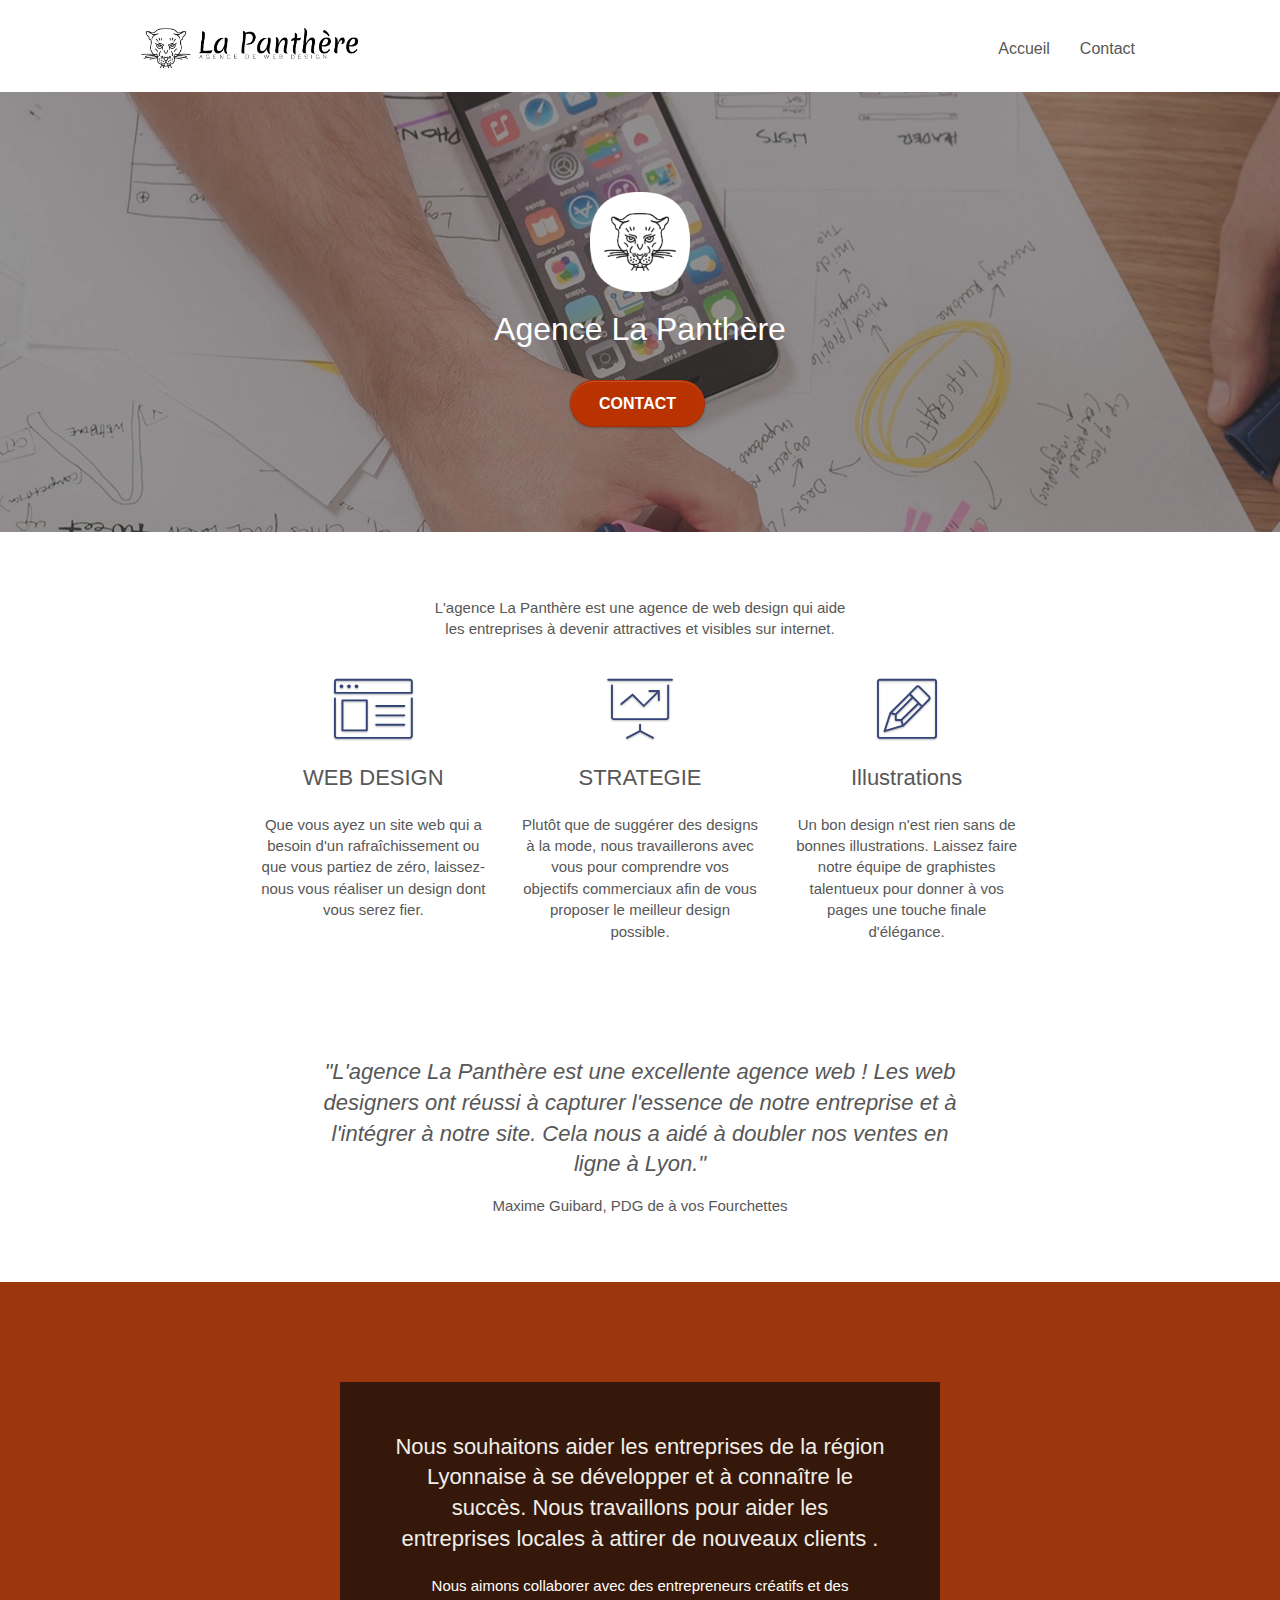
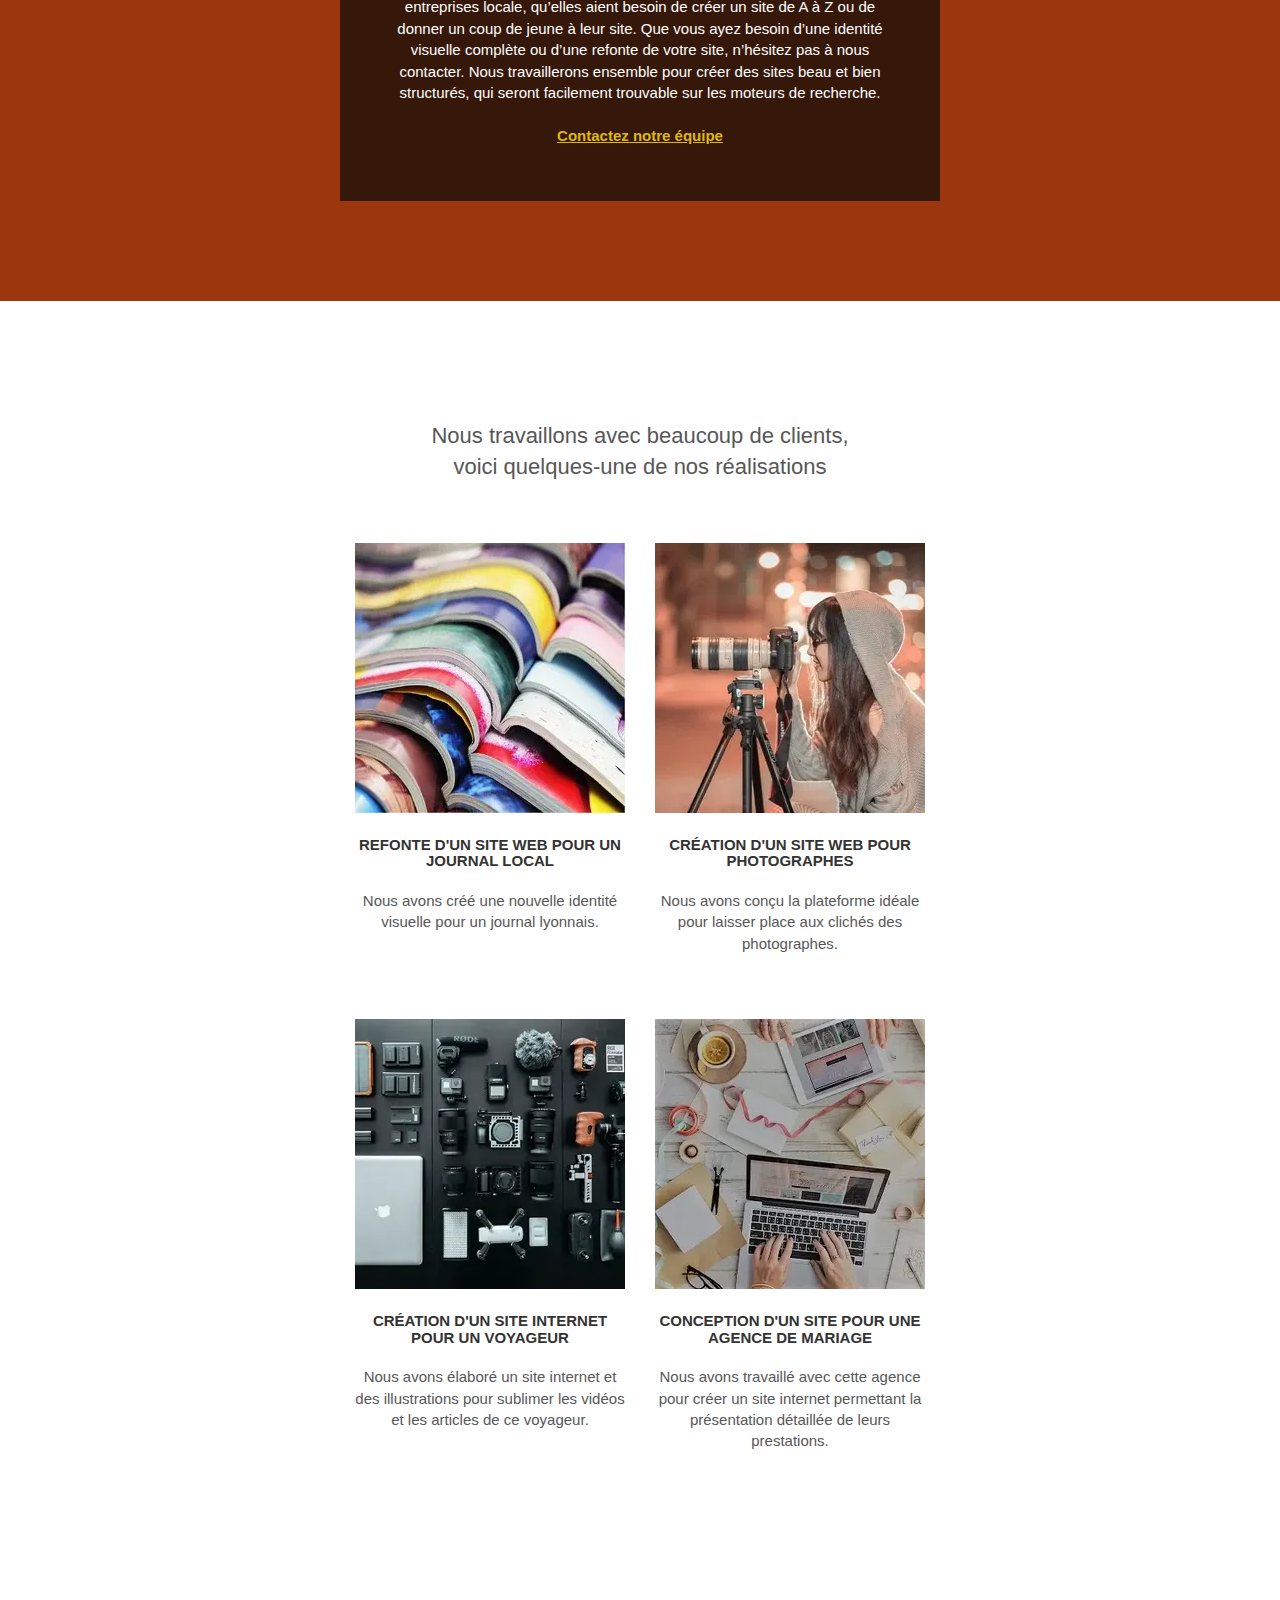
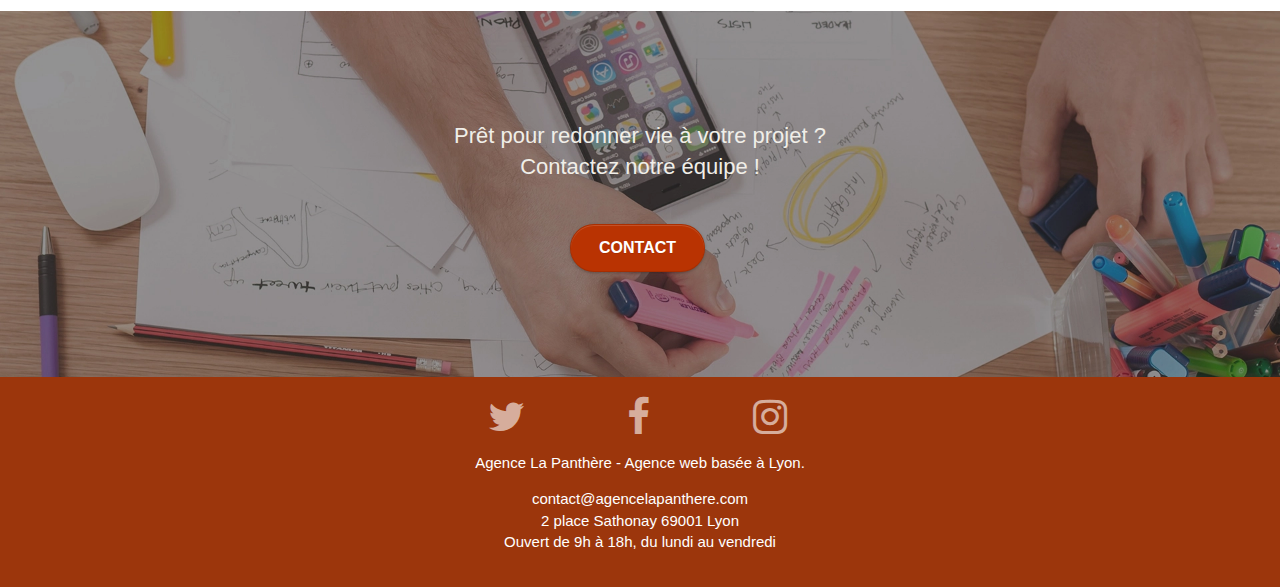
==== index.html @ 37669e95 "performance" ====
<!DOCTYPE html>
<html lang="fr">
<head>
    <meta charset="utf-8">
	<meta name="robots" content="index, follow">
    <meta name="description" content="La Panthére agence de webdesign située à lyon aide les entreprises à devenir plus attractives et visibles sur internet.">
    <meta name="viewport" content="width=device-width, initial-scale=1.0, viewport-fit=cover">
    <link rel="shortcut icon" type="image/png" href="favicon.jpg">
    <link rel="stylesheet" type="text/css" href="./css/bootstrap.min.css">
	<link rel="stylesheet" type="text/css" href="style.min.css">
	<link rel="stylesheet" type="text/css" href="./css/font-awesome.min.css">
	<link rel="stylesheet" type="text/css" href="./css/et-line.min.css">
	<meta proerty="og:type" content="website">
	<meta property="og:url" content="https://github.com/Sam7781/La_panthere">
	<meta property="og:title" content="Agence La Panthere">
	<meta property="og:description" content="La Panthére agence de webdesign située à lyon aide les entreprises à devenir plus attractives et visibles sur internet."> 
    <title>Agence Web à Lyon</title>
</head>
<body>
<!-- Principal conteneur -->

    <!-- bloc-0 -->
<header class="bloc bgc-white l-bloc " id="bloc-0">
	<div class="container bloc-sm">
        <nav class="navbar row">
			<div class="navbar-header">
				<a class="navbar-brand" href="index.html">
					<img src="img/agence-la-panthere-monochrome.webp" alt="Logo de la Panthère agence webdesign à lyon" height="40"></a>
				<button id="nav-toggle" type="button" class="ui-navbar-toggle navbar-toggle" data-toggle="collapse" data-target=".navbar-1">
					<span class="sr-only">Toggle navigation</span><span class="icon-bar"></span><span class="icon-bar"></span><span class="icon-bar"></span>
				</button>
			</div>
			<div class="collapse navbar-collapse navbar-1 special-dropdown-nav">
				<ul class="site-navigation nav navbar-nav">
					<li>
						<a href="index.html">Accueil</a>
					</li>
					<li>
					</li>
					<li>
						<a href="contact.html">Contact</a>
					</li>
				</ul>
			</div>
		</nav>
	</div>
</header>
<!-- bloc-0 END -->
<main class="page-container">
<!-- bloc-1-presentation -->
<section class="bloc bgc-dark-slate-blue bg-banniere d-bloc bg-t-edge bloc-bg-texture texture-paper b-parallax" id="bloc-1-hero">
	<div class="container bloc-lg">
		<div class="row tight-width-whitespace">
			<div class="col-sm-12">
				<img src="img/logo-la-panthere.webp" class="center-block image-resize-mode" width="100" alt="Agence La Panthère, agence web paris, création logo paris">
				<h1 class="text-center hero-bloc-text white ">
					Agence La Panthère
				</h1>
				<div class="text-center">
					<a href="contact.html" class="btn btn-lg btn-clean btn-rd cta-hero btn-atomic-tangerine" id="cta-hero">Contact</a>
				</div>
			</div>
		</div>
	</div>
</section>
<!-- bloc-1-presentation END -->

<!-- bloc-2-services -->
<section class="bloc bgc-white l-bloc" id="bloc-2-services">
	<div class="container bloc-md">
		<div class="row">
			<div class="col-sm-12 text-center">
				<p>L'agence La Panthère est une agence de web design qui aide<br>
					les entreprises à devenir attractives et visibles sur internet.</p>
			</div>
		</div>
		<div class="row voffset-lg med-width-whitespace">
			<div class="col-sm-4">
				<div class="text-center">
					<span class="et-icon-browser sm-shadow icon-dark-slate-blue icons icon-lg"></span>
				</div>
				<h2 class="mg-md text-center">
					WEB DESIGN
				</h2>
				<p class="text-center ">
					Que vous ayez un site web qui a besoin d'un rafraîchissement ou que vous partiez de zéro, laissez-nous vous réaliser un design dont vous serez fier.
				</p>
			</div>
			<div class="col-sm-4">
				<div class="text-center">
					<span class="et-icon-presentation sm-shadow icon-dark-slate-blue icons icon-lg"></span>
				</div>
				<h2 class="mg-md text-center">
					STRATEGIE
				</h2>
				<p class="text-center ">
					Plutôt que de suggérer des designs à la mode, nous travaillerons avec vous pour comprendre vos objectifs commerciaux afin de vous proposer le meilleur design possible.<br>
				</p>
			</div>
			<div class="col-sm-4">
				<div class="text-center">
					<span class="et-icon-edit sm-shadow icon-dark-slate-blue icons icon-lg"></span>
				</div>
				<h2 class="mg-md text-center">
					Illustrations
				</h2>
				<p class="text-center ">
					Un bon design n'est rien sans de bonnes illustrations. Laissez faire notre équipe de graphistes talentueux pour donner à vos pages une touche finale d'élégance.
				</p>
			</div>
		</div>
		<div class="row voffset-lg voffset">
			<div class="col-xs-12 col-md-8 col-md-offset-2 text-center">
				<h2><em>"L'agence La Panthère est une excellente agence web ! Les web designers ont réussi à capturer l'essence de notre entreprise et à l'intégrer à notre site. Cela nous a aidé à doubler nos ventes en ligne à Lyon."</em></h2>
				<p>Maxime Guibard, PDG de à vos Fourchettes</p>

			</div>
		</div>
	</div>
</section>
<!-- bloc-2-services END -->

<!-- bloc-3-what-i-do -->
<section class="bloc tc-white bgc-atomic-tangerine bg-presentation d-bloc bloc-bg-texture texture-paper b-parallax" id="bloc-3-what-i-do">
	<div class="container bloc-lg">
		<div class="row tight-width-whitespace black-background">
			<div class="col-sm-12">
				<h2 class="mg-md text-center tc-white">
					Nous souhaitons aider les entreprises de la région Lyonnaise à se développer et à connaître le succès. Nous travaillons pour aider les entreprises locales à attirer de nouveaux clients .<br>
				</h2>
				<p class="text-center white">
					Nous aimons collaborer avec des entrepreneurs créatifs et des entreprises locale, qu’elles aient besoin de créer un site de A à Z ou de donner un coup de jeune à leur site. Que vous ayez besoin d’une identité visuelle complète ou d’une refonte de votre site, n’hésitez pas à nous contacter. Nous travaillerons ensemble pour créer des sites beau et bien structurés, qui seront facilement trouvable sur les moteurs de recherche. <br><br><a class="ltc-white bold-link" href="contact.html">Contactez notre équipe</a><br>
				</p>
			</div>
		</div>
	</div>
</section>
<!-- bloc-3-what-i-do END -->

<!-- bloc-4-portfolio -->
<section class="bloc bgc-white bg-lines-h2-bg bg-repeat l-bloc" id="bloc-4-portfolio">
	<div class="container bloc-lg">
		<div class="row">
			<div class="col-sm-12 text-center">
				<h2>Nous travaillons avec beaucoup de clients,<br>voici quelques-une de nos réalisations</h2>
			</div>
		</div>
		<div class="row tight-width-whitespace portfolio-row">
			<div class="col-sm-6">
				<a href="#" data-lightbox="img/site-pour-journal.webp" data-gallery-id="gallery-1" data-caption="Refonte d'un site web pour un journal local" data-frame="snapshot-lb"><img src="img/site-pour-journal.webp" alt="Création d'un nouveau site web pour un journal" class="img-responsive portfolio-thumb"></a>
				<h3 class="mg-md text-center">
					Refonte d'un site web pour un journal local
				</h3>
				<p class="text-center">
					Nous avons créé une nouvelle identité visuelle pour un journal lyonnais.
				</p>
			</div>
			<div class="col-sm-6">
				<a href="#" data-lightbox="img/site-pour-photographe.webp" data-gallery-id="gallery-1" data-caption="Création d'un site web pour photographes" data-frame="snapshot-lb"><img src="img/site-pour-photographe.webp" class="img-responsive portfolio-thumb" alt="Création de site web pour photographes"></a>
				<h3 class="mg-md text-center">
					Création d'un site web pour photographes
				</h3>
				<p class="text-center">
					Nous avons conçu la plateforme idéale pour laisser place aux clichés des photographes.
				</p>
			</div>
		</div>
		<div class="row tight-width-whitespace portfolio-row">
			<div class="col-sm-6">
				<a href="#" data-lightbox="img/site-pour-voyageur.webp" data-gallery-id="gallery-1" data-caption="Création d'un site internet pour un voyageur" data-frame="snapshot-lb"><img src="img/site-pour-voyageur.webp" class="img-responsive portfolio-thumb" alt="Création d'un site web pour voyageur"></a>
				<h3 class="mg-md text-center">
					Création d'un site internet pour un voyageur
				</h3>
				<p class="text-center">
					Nous avons élaboré un site internet et des illustrations pour sublimer les vidéos et les articles de ce voyageur.
				</p>
			</div>
			<div class="col-sm-6">
				<a href="#" data-lightbox="img/site-pour-agence-de-mariage.webp" data-gallery-id="gallery-1" data-caption="Conception d'un site pour une agence de mariage" data-frame="snapshot-lb"><img src="img/site-pour-agence-de-mariage.webp" class="img-responsive portfolio-thumb" alt="Création d'un site web pour agence de mariage" ></a>
				<h3 class="mg-md text-center">
					Conception d'un site pour une agence de mariage
				</h3>
				<p class="text-center">
					Nous avons travaillé avec cette agence pour créer un site internet permettant la présentation détaillée de leurs prestations.
				</p>
			</div>
		</div>
	</div>
</section>
<!-- bloc-4-portfolio END -->

<!-- bloc-5-cta -->
<section class="bloc bgc-dark-slate-blue bg-banniere d-bloc bloc-bg-texture texture-paper" id="bloc-5-cta">
	<div class="container bloc-lg">
		<div class="row">
			<h2 class="mg-md text-center tc-white">
				Prêt pour redonner vie à votre projet ?<br>Contactez notre équipe !
			</h2>
			<div class="col-sm-12 text-center">
				<a href="contact.html" class="btn btn-atomic-tangerine btn-clean btn-rd btn-lg cta-hero">Contact</a>
			</div>
		</div>
	</div>
</section>
<!-- bloc-5-cta END -->
</main>
<!-- Footer - bloc-8 -->
<footer class="bloc bgc-atomic-tangerine d-bloc" id="bloc-8">
	<div class="container bloc-sm">
		<div class="row">
			<div class="col-sm-12">
				
				<div class="row row-no-gutters social">
					<div class="col-sm-3">
						<div class="text-center">
							<a class="social" title="Twitter" href="https://twitter.com"><span class="fa fa-twitter icon-md"></span></a>
						</div>
					</div>
					<div class="col-sm-3">
						<div class="text-center">
							<a class="social" title="Facebook" href="https://www.facebook.com"><span class="fa fa-facebook icon-md"></span></a>
						</div>
					</div>
					
					<div class="col-sm-3">
						<div class="text-center">
							<a class="social" title="Instagram" href="https://instagram.com"><span class="fa fa-instagram icon-md"></span></a>
						</div>
					</div>
				</div>
				<div >
					<p class="text-center white">
						Agence La Panthère - Agence web basée à Lyon.<br>
					</p>
					<p class="text-center white">
						contact@agencelapanthere.com<br>2 place Sathonay 69001 Lyon<br>Ouvert de 9h à 18h, du lundi au vendredi<br>
					</p>
				</div>
			</div>
		</div>
	</div>
</footer>
	</main>
	<script src="./js/jquery-2.1.0.min.js" defer></script>
	<script async src="./js/bootstrap.min.js"></script>
	<script async src="./js/blocs.min.js"></script>
	<script src="./js/jquery.touchSwipe.js" defer></script>
	<script async src="./js/gmaps.min.js"></script>
</body>
</html>
---- style.min.css ----
.d-bloc .navbar-toggle .icon-bar,body{background:#fff}.bloc .container,.row.row-no-gutters>[class*=" col-"],.row.row-no-gutters>[class^=col-]{padding-right:0;padding-left:0}.nav-center .navbar-brand body,body{margin:0}.nav-invert .navbar .nav,.nav>li{float:left}a,button{outline:0!important}.scrollToTop,a,button{transition:.3s ease-in-out}body{padding:0;overflow-x:hidden;-webkit-font-smoothing:antialiased;-moz-osx-font-smoothing:grayscale}a:hover{text-decoration:none;cursor:pointer}#page-loading-blocs-notifaction{position:fixed;top:0;bottom:0;width:100%;z-index:100000;background:url("img/pageload-spinner.gif") center center no-repeat #fff}.bloc{width:100%;clear:both;background:50% 50%/cover no-repeat;padding:0 50px;-webkit-background-size:cover;-moz-background-size:cover;-o-background-size:cover;position:relative}.bloc-lg{padding:100px 50px}.bloc-md{padding:50px}.bloc-sm{padding:20px 50px}.bg-b-edge,.bg-bl-edge,.bg-br-edge,.bg-center,.bg-l-edge,.bg-r-edge,.bg-repeat,.bg-t-edge,.bg-tl-edge,.bg-tr-edge{-webkit-background-size:auto!important;-moz-background-size:auto!important;-o-background-size:auto!important;background-size:auto!important}.bg-repeat,.nav>li a:focus,.nav>li a:hover{background:0 0}.bg-t-edge{background:top no-repeat}.bloc-bg-texture::before{content:"";background-size:2px 2px;position:absolute;top:0;bottom:0;left:0;right:0}.texture-paper::before{background-size:280px 280px}.nav>li>.dropdown a,.navbar-toggle:hover{background:0 0!important}.b-parallax{background-attachment:fixed}.d-bloc{color:rgba(255,255,255,.7)}.d-bloc button:hover{color:rgba(255,255,255,.9)}.d-bloc .icon-round,.d-bloc .icon-rounded,.d-bloc .icon-semi-rounded-a,.d-bloc .icon-semi-rounded-b,.d-bloc .icon-square{border-color:rgba(255,255,255,.9)}.d-bloc .divider-h span{border-color:rgba(255,255,255,.2)}.d-bloc .a-btn,.d-bloc .navbar a,.d-bloc .navbar-brand,.d-bloc a .icon-lg,.d-bloc a .icon-md,.d-bloc a .icon-sm,.d-bloc a .icon-xl,.d-bloc h1 a,.d-bloc h2 a,.d-bloc h3 a,.d-bloc h4 a,.d-bloc h5 a,.d-bloc h6 a,.d-bloc p a{color:rgba(255,255,255,.6)}.d-bloc .a-btn:hover,.d-bloc .navbar a:hover,.d-bloc .navbar-brand:hover,.d-bloc a:hover .icon-lg,.d-bloc a:hover .icon-md,.d-bloc a:hover .icon-sm,.d-bloc a:hover .icon-xl,.d-bloc h1 a:hover,.d-bloc h2 a:hover,.d-bloc h3 a:hover,.d-bloc h4 a:hover,.d-bloc h5 a:hover,.d-bloc h6 a:hover,.d-bloc p a:hover{color:#fff}.d-bloc .btn-wire,.d-bloc .btn-wire:hover{color:#fff;border-color:#fff}.d-bloc .panel icon,.l-bloc .icon-round,.l-bloc .icon-rounded,.l-bloc .icon-semi-rounded-a,.l-bloc .icon-semi-rounded-b,.l-bloc .icon-square{border-color:rgba(0,0,0,.7)}.d-bloc .panel,.l-bloc{color:rgba(0,0,0,.5)}.d-bloc .panel button:hover,.l-bloc button:hover{color:rgba(0,0,0,.7)}.d-bloc .panel .divider-h span,.l-bloc .divider-h span{border-color:rgba(0,0,0,.1)}.d-bloc .panel .a-btn,.l-bloc .a-btn,.l-bloc .navbar a,.l-bloc .navbar-brand,.l-bloc .navbar-toggle .icon-bar,.l-bloc a .icon-lg,.l-bloc a .icon-md,.l-bloc a .icon-sm,.l-bloc a .icon-xl,.l-bloc h1 a,.l-bloc h2 a,.l-bloc h3 a,.l-bloc h4 a,.l-bloc h5 a,.l-bloc h6 a,.l-bloc p a{color:rgba(0,0,0,.6)}.d-bloc .panel .a-btn:hover,.l-bloc .a-btn:hover,.l-bloc .navbar a:hover,.l-bloc .navbar-brand:hover,.l-bloc a:hover .icon-lg,.l-bloc a:hover .icon-md,.l-bloc a:hover .icon-sm,.l-bloc a:hover .icon-xl,.l-bloc h1 a:hover,.l-bloc h2 a:hover,.l-bloc h3 a:hover,.l-bloc h4 a:hover,.l-bloc h5 a:hover,.l-bloc h6 a:hover,.l-bloc p a:hover{color:#000}.d-bloc .panel .btn-wire,.d-bloc .panel .btn-wire:hover,.l-bloc .btn-wire,.l-bloc .btn-wire:hover{color:rgba(0,0,0,.7);border-color:rgba(0,0,0,.3)}.partenaires,.voffset{margin-top:30px}.voffset-lg{margin-top:80px}.row-no-gutters{margin-right:0;margin-left:0}#bloc-1-hero h1{font-size:32px}.navbar{margin-bottom:0;z-index:1}.navbar-brand{height:auto;padding:3px 15px;font-size:25px;font-weight:600;line-height:44px}.navbar-brand img{max-height:200px;margin:0 5px 0 0;display:inline}.navbar-brand img[src$=svg]{min-width:100px}.navbar .nav{padding-top:2px;margin-right:-16px;float:right;z-index:1}.nav>li{margin-top:4px;font-size:16px}.navbar-nav .open .dropdown-menu>li>a{text-align:inherit}.navbar-toggle{margin:10px 10px 0 0;border:0}.mg-lg,.mg-md{margin-top:10px}.navbar-toggle .icon-bar{background-color:rgba(0,0,0,.5);width:26px}.nav-invert .navbar-brand,.nav-invert .navbar-header{float:right;position:relative;z-index:2}@media (min-width:768px){.site-navigation{position:absolute;top:50%;right:20px;transform:translate(0,-50%);-webkit-transform:translateY(-50%)}.nav>li .dropdown-menu a,.nav>li .dropdown-menu a:hover{color:#484848}.nav-invert .site-navigation{left:0;right:0}.nav-center{text-align:center}.nav-center .navbar-header{width:100%}.nav-center .nav>li,.nav-center .navbar-brand,.nav-center .navbar-header{float:none;display:inline-block}.nav-center .site-navigation{position:relative;width:100%;right:0;margin-right:0;margin-top:20px}.nav-center.mini-nav .navbar-toggle{float:none;margin:10px auto 0}}.nav>li>.dropdown a{display:block;padding:14px 15px}nav .caret{margin:0 5px}.dropdown-menu .dropdown-menu{top:-8px;left:100%}.dropdown-menu .dropmenu-flow-right{top:100%;left:0;margin-left:-1px;border-top-left-radius:0;border-top-right-radius:0}.dropdown-menu .dropdown span{border:4px solid #000;border-top-color:transparent;border-right-color:transparent;border-bottom-color:transparent;margin:6px -5px 0 0!important;float:right}.mg-md{margin-bottom:20px}.mg-lg{margin-bottom:40px}.btn{margin:0 5px 5px 0}.btn.pull-right{margin:0 0 5px 5px}.btn-d,.btn-d:focus,.btn-d:hover{color:#fff;background:rgba(0,0,0,.3)}.close-lightbox,.lightbox-caption,.next-lightbox,.prev-lightbox{background:rgba(0,0,0,.5);position:absolute}.btn-rd{border-radius:40px}.btn-clean{border:1px solid rgba(0,0,0,.08);border-bottom-color:rgba(0,0,0,.1);text-shadow:0 1px 0 rgba(0,0,1,.1);box-shadow:0 1px 3px rgba(0,0,1,.25),inset 0 1px 0 0 rgba(255,255,255,.15)}.icon-md{font-size:40px!important}.icon-lg{font-size:60px!important}.sm-shadow{text-shadow:0 1px 2px rgba(0,0,0,.3)}.panel-sq,.panel-sq .panel-footer,.panel-sq .panel-heading{border-radius:0}.panel-rd{border-radius:30px}.panel-rd .panel-heading{border-radius:29px 29px 0 0}.panel-rd .panel-footer{border-radius:0 0 29px 29px}.form-control{border-color:rgba(0,0,0,.1);box-shadow:none}.scrollToTop{width:40px;height:40px;position:fixed;bottom:20px;right:20px;opacity:0;z-index:500}.scrollToTop span{margin-top:6px}.showScrollTop{font-size:14px;opacity:1}a[data-lightbox]{position:relative;display:block;text-align:center}a[data-lightbox]:hover::before{content:"+";font-family:HelveticaNeue-Light,"Helvetica Neue Light","Helvetica Neue",Helvetica,Arial;font-size:32px;width:50px;height:50px;margin-left:-25px;border-radius:50%;background:rgba(0,0,0,.6);color:#fff;font-weight:100;z-index:1;position:absolute;top:50%;transform:translateY(-50%);-webkit-transform:translateY(-50%)}a[data-lightbox]:hover img{opacity:.6;-webkit-animation-fill-mode:none;animation-fill-mode:none}#lightbox-modal{display:flex;align-items:center}#lightbox-modal .modal-dialog{width:90%;max-width:900px;margin:0 auto}#lightbox-modal .modal-dialog img{max-height:90vh;margin:0 auto}.lightbox-caption{padding:20px;color:#fff;left:15px;right:15px;bottom:5px}.close-lightbox{color:#fff;font-size:30px;top:20px;right:20px;z-index:20;border:none;line-height:30px;padding:0 9px 5px;opacity:.3}.close-lightbox:hover,.next-lightbox:hover,.prev-lightbox:hover{opacity:1;color:#fff}.next-lightbox,.prev-lightbox{font-size:20px;color:rgba(255,255,255,.9);transition:.2s ease-in-out;top:45%;z-index:1;opacity:.4}.next-lightbox{padding:6px 8px 1px 13px;right:25px}.prev-lightbox{padding:6px 13px 1px 10px;left:25px}.snapshot-lb .modal-body{padding-bottom:45px}.snapshot-lb .lightbox-caption{padding:0;color:rgba(0,0,0,.5);background:0 0}.btn,a,h1,h2,h3,h4,h5,h6,label,p{font-family:helvetica;font-weight:400;color:#575757!important}h1,h3,h4{color:#333!important}.cta-hero,.white{color:#fff!important}.container{max-width:1000px}.hero-bloc-text{font-size:38px}.hero-bloc-text-sub{font-size:36px}.statement-bloc-text{line-height:26px;font-style:italic;font-size:20px;text-align:center;font-weight:lighter;max-width:520px;margin:auto}.cta-hero,h3{text-transform:uppercase;font-weight:700}p{font-size:15px}.tight-width-whitespace{max-width:600px;margin:auto}.h1{font-size:20px;font-family:"Open Sans"}.cta-hero{margin-top:22px;padding:12px 28px;font-size:16px}.social{max-width:400px;margin:auto}h2{font-size:22px;line-height:1.4em}h3{font-size:15px}.med-width-whitespace{max-width:800px;margin:auto;box-shadow:0 0 0 #000}.icons{margin-bottom:14px;margin-top:24px}.portfolio-thumb{margin-bottom:24px}.portfolio-row{margin-bottom:44px;margin-top:50px}.avatar{box-shadow:0 4px 9px rgba(0,0,0,.3)}.black-background{background-color:rgb(12 12 11 / 70%);padding:40px}.bold-link{font-weight:900;text-decoration:underline!important}.bgc-white{background-color:#fff}.bgc-atomic-tangerine{background-color:#9c360c}.tc-white{color:#f0eee8!important}.btn-atomic-tangerine{background:#b93302;color:#fff!important}.btn-atomic-tangerine:hover{background:#c27956!important;color:#fff!important}.ltc-white{color:#deb80e!important}.ltc-white:hover{color:#ccc!important}.ltc-atomic-tangerine{color:#f3976c!important}.ltc-atomic-tangerine:hover{color:#c27956!important}.icon-dark-slate-blue{color:#364577!important;border-color:#364577!important}.bg-banniere{background-image:url("img/agence-la-panthere.webp")}.bg-presentation{background-image:url("img/image-de-presentation.webp")}@media (max-width:1024px){.bloc{padding-left:20px;padding-right:20px}.bloc-tile-2.full-width-bloc .container,.bloc-tile-3.full-width-bloc .container,.bloc-tile-4.full-width-bloc .container,.bloc.full-width-bloc{padding-left:0;padding-right:0}}@media (max-width:992px) and (min-width:768px){.navbar .nav{max-width:80%}.nav-center.navbar .nav{max-width:100%}}@media only screen and (min-width:768px) and (max-width:1024px) and (orientation:landscape){.b-parallax{background-attachment:scroll}}@media only screen and (min-width:1024px) and (max-width:1366px) and (-webkit-min-pixel-ratio:1.5){.b-parallax{background-attachment:scroll}}@media (max-width:991px){.container{width:100%}.b-parallax{background-attachment:scroll}#hero-bloc,.page-container{overflow-x:hidden;position:relative}.bloc-group,.bloc-group .bloc{display:block;width:100%}.bloc-fill-screen .fill-bloc-bottom-edge,.bloc-fill-screen .fill-bloc-top-edge{padding:0 20px}}@media (max-width:400px){.bloc{padding-left:0;padding-right:0}}@media (max-width:767px){.page-container{overflow-x:hidden;position:relative}#disqus_thread,h1,h2,h3,h4,h5,h6,p{padding-left:10px!important;padding-right:10px!important}.b-parallax{background-attachment:scroll}.navbar .nav{padding-top:0;border-top:1px solid rgba(0,0,0,.2);float:none!important}.navbar.row{margin-left:0;margin-right:0}.site-navigation{position:inherit;transform:none;-webkit-transform:none;-ms-transform:none}.nav>li{margin-top:0;border-bottom:1px solid rgba(0,0,0,.1);background:rgba(0,0,0,.05);text-align:left;padding-left:15px;width:100%}.nav>li:hover{background:rgba(0,0,0,.08)}.dropdown .dropdown a .caret{float:none;margin:5px 0 0 10px!important;border:4px solid #000;border-bottom-color:transparent;border-right-color:transparent;border-left-color:transparent}#hero-bloc .navbar .nav{background:rgba(0,0,0,.8)}#hero-bloc .navbar .nav a{color:rgba(255,255,255,.6)}.hero{padding:50px 0}.hero-nav{left:-1px;right:-1px}.navbar-collapse{padding:0;overflow-x:hidden;-webkit-box-shadow:none;box-shadow:none}.navbar-brand img{max-height:40px;width:auto}.nav-invert .navbar-header{float:none;width:100%}.nav-invert .navbar-toggle{float:left;margin-left:10px}.bloc,.bloc-fill-screen .fill-bloc-bottom-edge,.bloc-fill-screen .fill-bloc-top-edge,.bloc-md,.bloc-sm,.bloc-tile-2 .container,.bloc-tile-3 .container,.bloc-tile-4 .container{padding-left:0;padding-right:0}.bloc-lg,.bloc-xl,.bloc-xxl{padding:40px 0}.a-block{padding:0 10px}.btn-dwn{display:none}.voffset{margin-top:5px}.voffset-md{margin-top:20px}.voffset-lg{margin-top:30px}form{padding:5px}.close-lightbox{display:inline-block}.blocsapp-device-iphone5{background-size:216px 425px;padding-top:60px;width:216px;height:425px}.blocsapp-device-iphone5 img{width:180px;height:320px}.bloc-mob-center-text{text-align:center}}
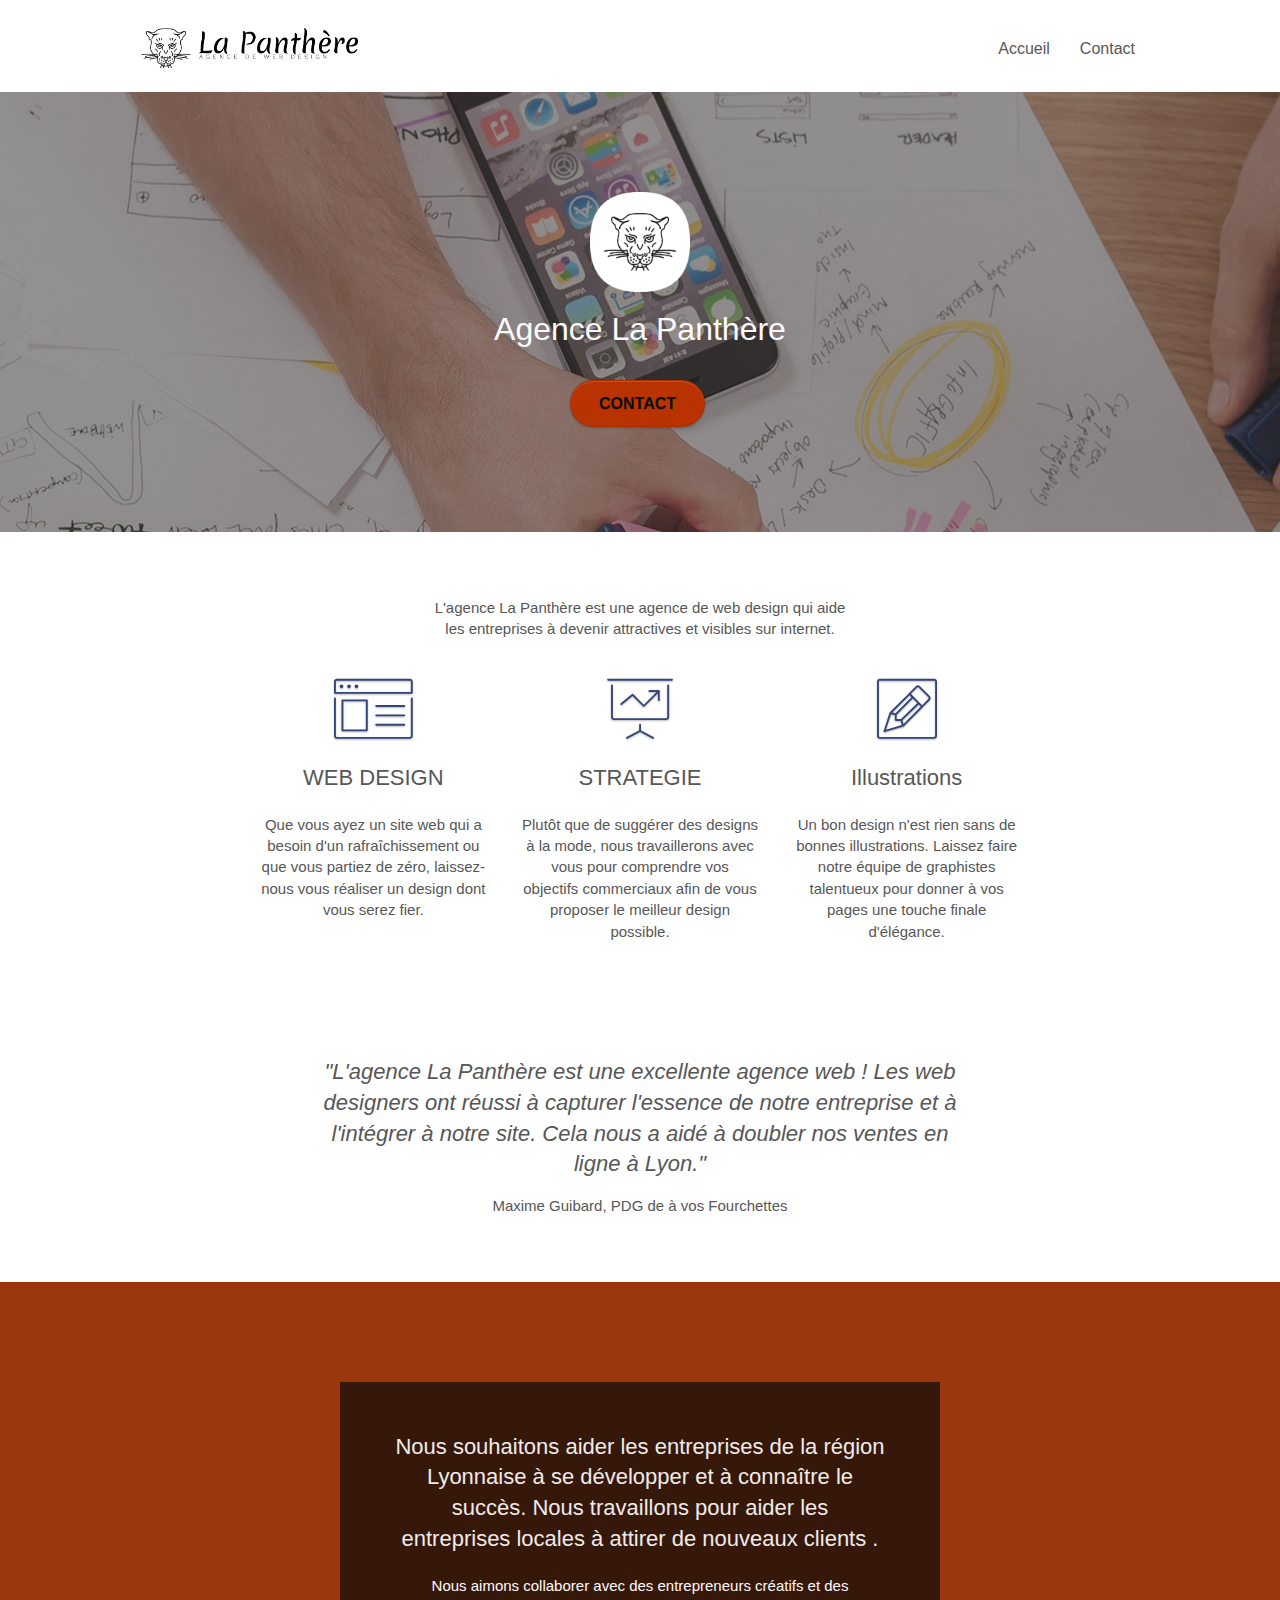
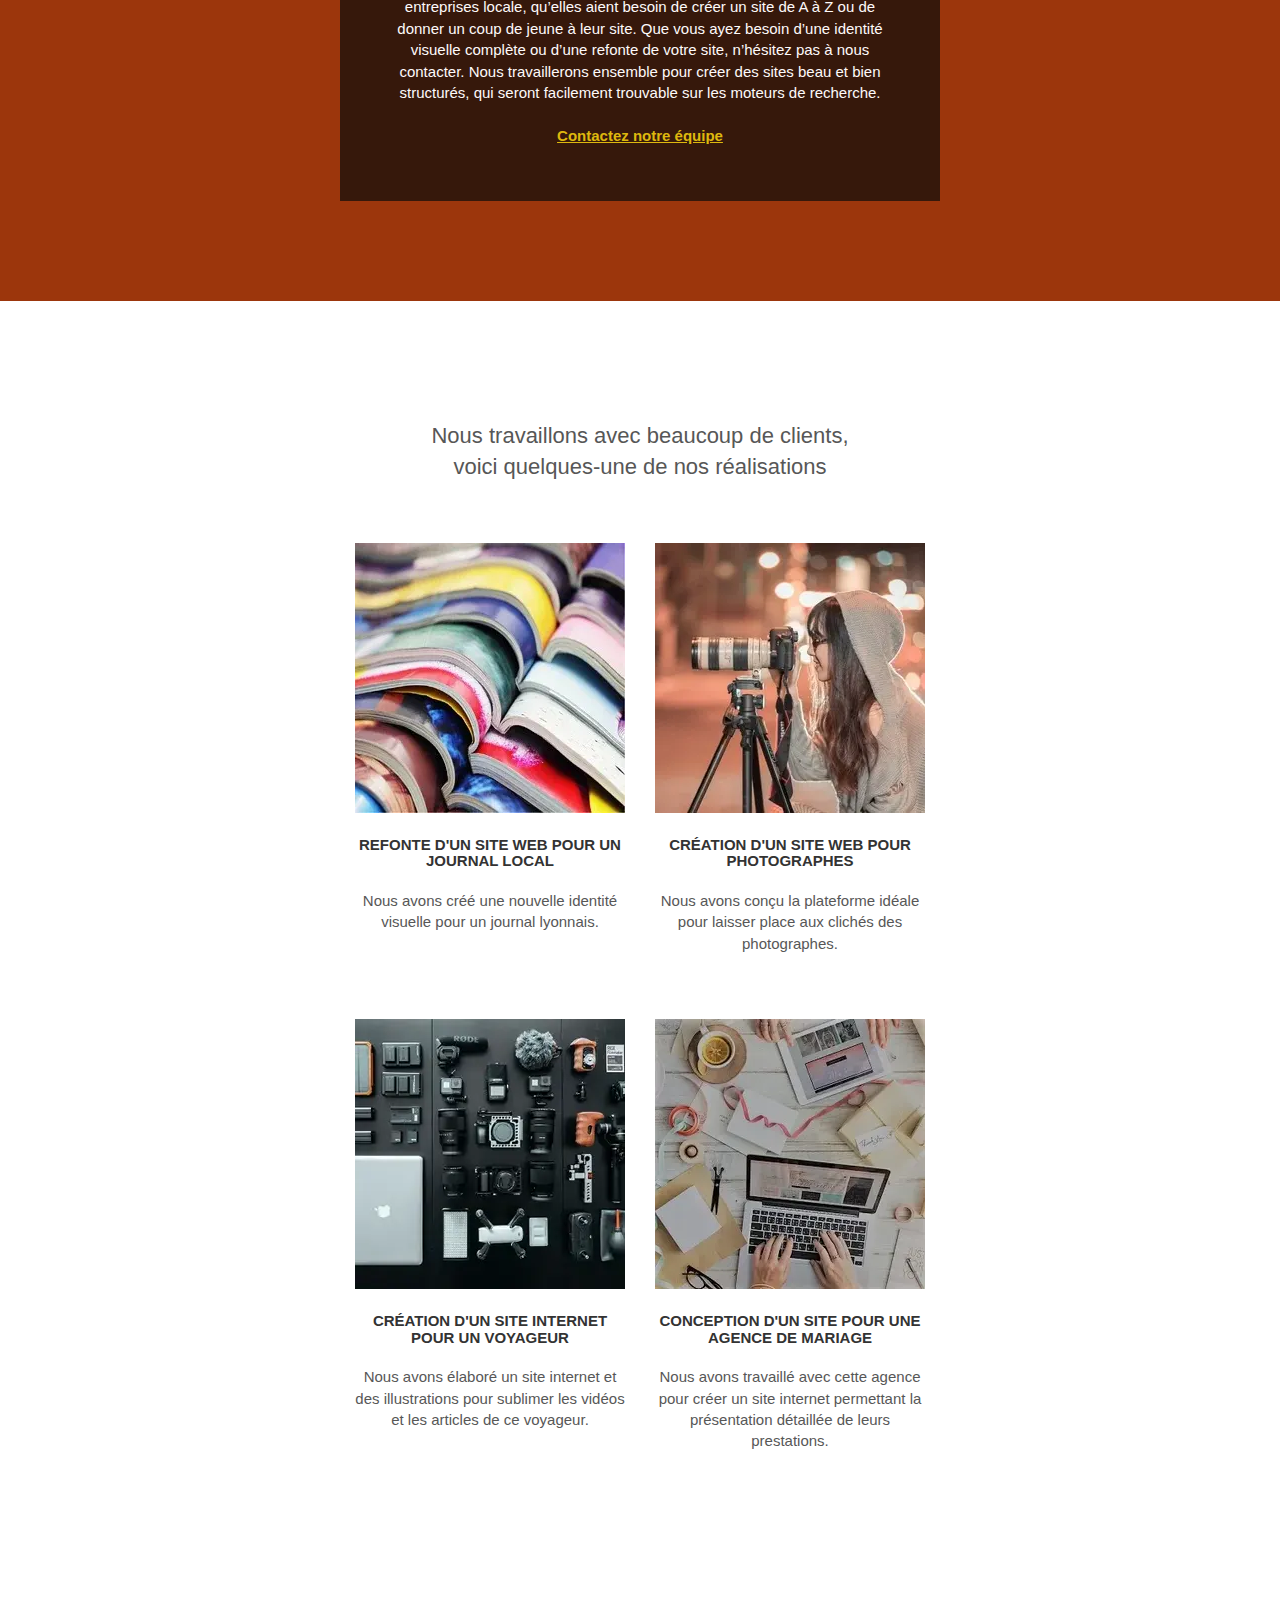
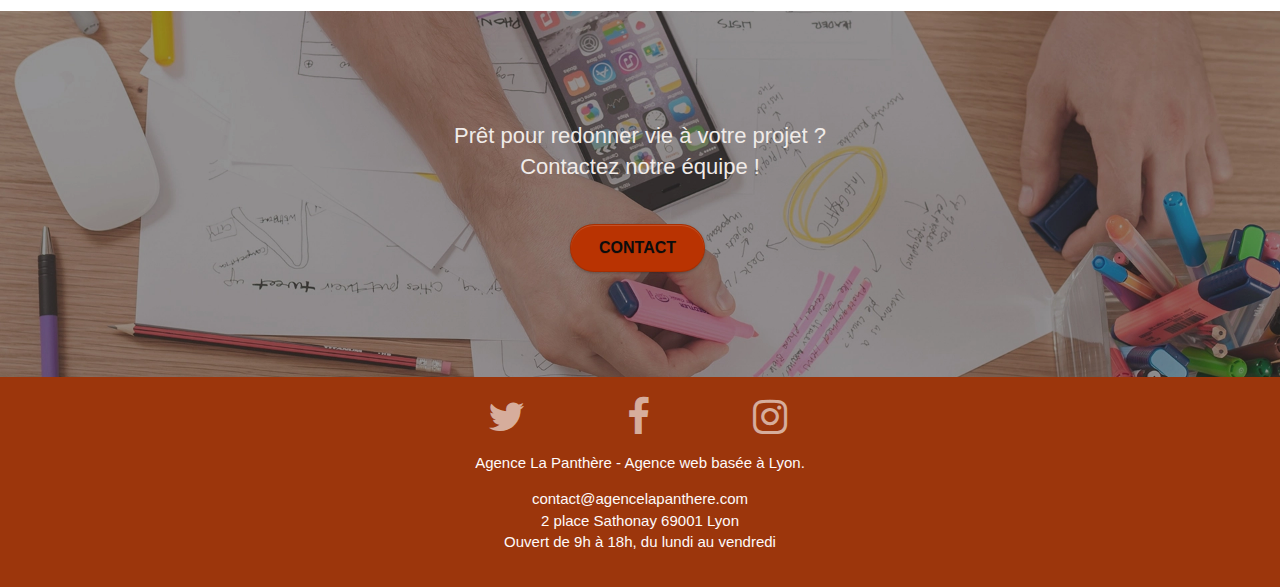
==== commit b131f65d: "style modiféi" ====
--- a/index.html
+++ b/index.html
@@ -241,7 +241,7 @@
 	</div>
 </footer>
 	</main>
-	<script src="./js/jquery-2.1.0.min.js" defer></script>
+	<script async src="./js/jquery-2.1.0.min.js"></script>
 	<script async src="./js/bootstrap.min.js"></script>
 	<script async src="./js/blocs.min.js"></script>
 	<script src="./js/jquery.touchSwipe.js" defer></script>
--- a/style.min.css
+++ b/style.min.css
@@ -1 +1 @@
-.d-bloc .navbar-toggle .icon-bar,body{background:#fff}.bloc .container,.row.row-no-gutters>[class*=" col-"],.row.row-no-gutters>[class^=col-]{padding-right:0;padding-left:0}.nav-center .navbar-brand body,body{margin:0}.nav-invert .navbar .nav,.nav>li{float:left}a,button{outline:0!important}.scrollToTop,a,button{transition:.3s ease-in-out}body{padding:0;overflow-x:hidden;-webkit-font-smoothing:antialiased;-moz-osx-font-smoothing:grayscale}a:hover{text-decoration:none;cursor:pointer}#page-loading-blocs-notifaction{position:fixed;top:0;bottom:0;width:100%;z-index:100000;background:url("img/pageload-spinner.gif") center center no-repeat #fff}.bloc{width:100%;clear:both;background:50% 50%/cover no-repeat;padding:0 50px;-webkit-background-size:cover;-moz-background-size:cover;-o-background-size:cover;position:relative}.bloc-lg{padding:100px 50px}.bloc-md{padding:50px}.bloc-sm{padding:20px 50px}.bg-b-edge,.bg-bl-edge,.bg-br-edge,.bg-center,.bg-l-edge,.bg-r-edge,.bg-repeat,.bg-t-edge,.bg-tl-edge,.bg-tr-edge{-webkit-background-size:auto!important;-moz-background-size:auto!important;-o-background-size:auto!important;background-size:auto!important}.bg-repeat,.nav>li a:focus,.nav>li a:hover{background:0 0}.bg-t-edge{background:top no-repeat}.bloc-bg-texture::before{content:"";background-size:2px 2px;position:absolute;top:0;bottom:0;left:0;right:0}.texture-paper::before{background-size:280px 280px}.nav>li>.dropdown a,.navbar-toggle:hover{background:0 0!important}.b-parallax{background-attachment:fixed}.d-bloc{color:rgba(255,255,255,.7)}.d-bloc button:hover{color:rgba(255,255,255,.9)}.d-bloc .icon-round,.d-bloc .icon-rounded,.d-bloc .icon-semi-rounded-a,.d-bloc .icon-semi-rounded-b,.d-bloc .icon-square{border-color:rgba(255,255,255,.9)}.d-bloc .divider-h span{border-color:rgba(255,255,255,.2)}.d-bloc .a-btn,.d-bloc .navbar a,.d-bloc .navbar-brand,.d-bloc a .icon-lg,.d-bloc a .icon-md,.d-bloc a .icon-sm,.d-bloc a .icon-xl,.d-bloc h1 a,.d-bloc h2 a,.d-bloc h3 a,.d-bloc h4 a,.d-bloc h5 a,.d-bloc h6 a,.d-bloc p a{color:rgba(255,255,255,.6)}.d-bloc .a-btn:hover,.d-bloc .navbar a:hover,.d-bloc .navbar-brand:hover,.d-bloc a:hover .icon-lg,.d-bloc a:hover .icon-md,.d-bloc a:hover .icon-sm,.d-bloc a:hover .icon-xl,.d-bloc h1 a:hover,.d-bloc h2 a:hover,.d-bloc h3 a:hover,.d-bloc h4 a:hover,.d-bloc h5 a:hover,.d-bloc h6 a:hover,.d-bloc p a:hover{color:#fff}.d-bloc .btn-wire,.d-bloc .btn-wire:hover{color:#fff;border-color:#fff}.d-bloc .panel icon,.l-bloc .icon-round,.l-bloc .icon-rounded,.l-bloc .icon-semi-rounded-a,.l-bloc .icon-semi-rounded-b,.l-bloc .icon-square{border-color:rgba(0,0,0,.7)}.d-bloc .panel,.l-bloc{color:rgba(0,0,0,.5)}.d-bloc .panel button:hover,.l-bloc button:hover{color:rgba(0,0,0,.7)}.d-bloc .panel .divider-h span,.l-bloc .divider-h span{border-color:rgba(0,0,0,.1)}.d-bloc .panel .a-btn,.l-bloc .a-btn,.l-bloc .navbar a,.l-bloc .navbar-brand,.l-bloc .navbar-toggle .icon-bar,.l-bloc a .icon-lg,.l-bloc a .icon-md,.l-bloc a .icon-sm,.l-bloc a .icon-xl,.l-bloc h1 a,.l-bloc h2 a,.l-bloc h3 a,.l-bloc h4 a,.l-bloc h5 a,.l-bloc h6 a,.l-bloc p a{color:rgba(0,0,0,.6)}.d-bloc .panel .a-btn:hover,.l-bloc .a-btn:hover,.l-bloc .navbar a:hover,.l-bloc .navbar-brand:hover,.l-bloc a:hover .icon-lg,.l-bloc a:hover .icon-md,.l-bloc a:hover .icon-sm,.l-bloc a:hover .icon-xl,.l-bloc h1 a:hover,.l-bloc h2 a:hover,.l-bloc h3 a:hover,.l-bloc h4 a:hover,.l-bloc h5 a:hover,.l-bloc h6 a:hover,.l-bloc p a:hover{color:#000}.d-bloc .panel .btn-wire,.d-bloc .panel .btn-wire:hover,.l-bloc .btn-wire,.l-bloc .btn-wire:hover{color:rgba(0,0,0,.7);border-color:rgba(0,0,0,.3)}.partenaires,.voffset{margin-top:30px}.voffset-lg{margin-top:80px}.row-no-gutters{margin-right:0;margin-left:0}#bloc-1-hero h1{font-size:32px}.navbar{margin-bottom:0;z-index:1}.navbar-brand{height:auto;padding:3px 15px;font-size:25px;font-weight:600;line-height:44px}.navbar-brand img{max-height:200px;margin:0 5px 0 0;display:inline}.navbar-brand img[src$=svg]{min-width:100px}.navbar .nav{padding-top:2px;margin-right:-16px;float:right;z-index:1}.nav>li{margin-top:4px;font-size:16px}.navbar-nav .open .dropdown-menu>li>a{text-align:inherit}.navbar-toggle{margin:10px 10px 0 0;border:0}.mg-lg,.mg-md{margin-top:10px}.navbar-toggle .icon-bar{background-color:rgba(0,0,0,.5);width:26px}.nav-invert .navbar-brand,.nav-invert .navbar-header{float:right;position:relative;z-index:2}@media (min-width:768px){.site-navigation{position:absolute;top:50%;right:20px;transform:translate(0,-50%);-webkit-transform:translateY(-50%)}.nav>li .dropdown-menu a,.nav>li .dropdown-menu a:hover{color:#484848}.nav-invert .site-navigation{left:0;right:0}.nav-center{text-align:center}.nav-center .navbar-header{width:100%}.nav-center .nav>li,.nav-center .navbar-brand,.nav-center .navbar-header{float:none;display:inline-block}.nav-center .site-navigation{position:relative;width:100%;right:0;margin-right:0;margin-top:20px}.nav-center.mini-nav .navbar-toggle{float:none;margin:10px auto 0}}.nav>li>.dropdown a{display:block;padding:14px 15px}nav .caret{margin:0 5px}.dropdown-menu .dropdown-menu{top:-8px;left:100%}.dropdown-menu .dropmenu-flow-right{top:100%;left:0;margin-left:-1px;border-top-left-radius:0;border-top-right-radius:0}.dropdown-menu .dropdown span{border:4px solid #000;border-top-color:transparent;border-right-color:transparent;border-bottom-color:transparent;margin:6px -5px 0 0!important;float:right}.mg-md{margin-bottom:20px}.mg-lg{margin-bottom:40px}.btn{margin:0 5px 5px 0}.btn.pull-right{margin:0 0 5px 5px}.btn-d,.btn-d:focus,.btn-d:hover{color:#fff;background:rgba(0,0,0,.3)}.close-lightbox,.lightbox-caption,.next-lightbox,.prev-lightbox{background:rgba(0,0,0,.5);position:absolute}.btn-rd{border-radius:40px}.btn-clean{border:1px solid rgba(0,0,0,.08);border-bottom-color:rgba(0,0,0,.1);text-shadow:0 1px 0 rgba(0,0,1,.1);box-shadow:0 1px 3px rgba(0,0,1,.25),inset 0 1px 0 0 rgba(255,255,255,.15)}.icon-md{font-size:40px!important}.icon-lg{font-size:60px!important}.sm-shadow{text-shadow:0 1px 2px rgba(0,0,0,.3)}.panel-sq,.panel-sq .panel-footer,.panel-sq .panel-heading{border-radius:0}.panel-rd{border-radius:30px}.panel-rd .panel-heading{border-radius:29px 29px 0 0}.panel-rd .panel-footer{border-radius:0 0 29px 29px}.form-control{border-color:rgba(0,0,0,.1);box-shadow:none}.scrollToTop{width:40px;height:40px;position:fixed;bottom:20px;right:20px;opacity:0;z-index:500}.scrollToTop span{margin-top:6px}.showScrollTop{font-size:14px;opacity:1}a[data-lightbox]{position:relative;display:block;text-align:center}a[data-lightbox]:hover::before{content:"+";font-family:HelveticaNeue-Light,"Helvetica Neue Light","Helvetica Neue",Helvetica,Arial;font-size:32px;width:50px;height:50px;margin-left:-25px;border-radius:50%;background:rgba(0,0,0,.6);color:#fff;font-weight:100;z-index:1;position:absolute;top:50%;transform:translateY(-50%);-webkit-transform:translateY(-50%)}a[data-lightbox]:hover img{opacity:.6;-webkit-animation-fill-mode:none;animation-fill-mode:none}#lightbox-modal{display:flex;align-items:center}#lightbox-modal .modal-dialog{width:90%;max-width:900px;margin:0 auto}#lightbox-modal .modal-dialog img{max-height:90vh;margin:0 auto}.lightbox-caption{padding:20px;color:#fff;left:15px;right:15px;bottom:5px}.close-lightbox{color:#fff;font-size:30px;top:20px;right:20px;z-index:20;border:none;line-height:30px;padding:0 9px 5px;opacity:.3}.close-lightbox:hover,.next-lightbox:hover,.prev-lightbox:hover{opacity:1;color:#fff}.next-lightbox,.prev-lightbox{font-size:20px;color:rgba(255,255,255,.9);transition:.2s ease-in-out;top:45%;z-index:1;opacity:.4}.next-lightbox{padding:6px 8px 1px 13px;right:25px}.prev-lightbox{padding:6px 13px 1px 10px;left:25px}.snapshot-lb .modal-body{padding-bottom:45px}.snapshot-lb .lightbox-caption{padding:0;color:rgba(0,0,0,.5);background:0 0}.btn,a,h1,h2,h3,h4,h5,h6,label,p{font-family:helvetica;font-weight:400;color:#575757!important}h1,h3,h4{color:#333!important}.cta-hero,.white{color:#fff!important}.container{max-width:1000px}.hero-bloc-text{font-size:38px}.hero-bloc-text-sub{font-size:36px}.statement-bloc-text{line-height:26px;font-style:italic;font-size:20px;text-align:center;font-weight:lighter;max-width:520px;margin:auto}.cta-hero,h3{text-transform:uppercase;font-weight:700}p{font-size:15px}.tight-width-whitespace{max-width:600px;margin:auto}.h1{font-size:20px;font-family:"Open Sans"}.cta-hero{margin-top:22px;padding:12px 28px;font-size:16px}.social{max-width:400px;margin:auto}h2{font-size:22px;line-height:1.4em}h3{font-size:15px}.med-width-whitespace{max-width:800px;margin:auto;box-shadow:0 0 0 #000}.icons{margin-bottom:14px;margin-top:24px}.portfolio-thumb{margin-bottom:24px}.portfolio-row{margin-bottom:44px;margin-top:50px}.avatar{box-shadow:0 4px 9px rgba(0,0,0,.3)}.black-background{background-color:rgb(12 12 11 / 70%);padding:40px}.bold-link{font-weight:900;text-decoration:underline!important}.bgc-white{background-color:#fff}.bgc-atomic-tangerine{background-color:#9c360c}.tc-white{color:#f0eee8!important}.btn-atomic-tangerine{background:#b93302;color:#fff!important}.btn-atomic-tangerine:hover{background:#c27956!important;color:#fff!important}.ltc-white{color:#deb80e!important}.ltc-white:hover{color:#ccc!important}.ltc-atomic-tangerine{color:#f3976c!important}.ltc-atomic-tangerine:hover{color:#c27956!important}.icon-dark-slate-blue{color:#364577!important;border-color:#364577!important}.bg-banniere{background-image:url("img/agence-la-panthere.webp")}.bg-presentation{background-image:url("img/image-de-presentation.webp")}@media (max-width:1024px){.bloc{padding-left:20px;padding-right:20px}.bloc-tile-2.full-width-bloc .container,.bloc-tile-3.full-width-bloc .container,.bloc-tile-4.full-width-bloc .container,.bloc.full-width-bloc{padding-left:0;padding-right:0}}@media (max-width:992px) and (min-width:768px){.navbar .nav{max-width:80%}.nav-center.navbar .nav{max-width:100%}}@media only screen and (min-width:768px) and (max-width:1024px) and (orientation:landscape){.b-parallax{background-attachment:scroll}}@media only screen and (min-width:1024px) and (max-width:1366px) and (-webkit-min-pixel-ratio:1.5){.b-parallax{background-attachment:scroll}}@media (max-width:991px){.container{width:100%}.b-parallax{background-attachment:scroll}#hero-bloc,.page-container{overflow-x:hidden;position:relative}.bloc-group,.bloc-group .bloc{display:block;width:100%}.bloc-fill-screen .fill-bloc-bottom-edge,.bloc-fill-screen .fill-bloc-top-edge{padding:0 20px}}@media (max-width:400px){.bloc{padding-left:0;padding-right:0}}@media (max-width:767px){.page-container{overflow-x:hidden;position:relative}#disqus_thread,h1,h2,h3,h4,h5,h6,p{padding-left:10px!important;padding-right:10px!important}.b-parallax{background-attachment:scroll}.navbar .nav{padding-top:0;border-top:1px solid rgba(0,0,0,.2);float:none!important}.navbar.row{margin-left:0;margin-right:0}.site-navigation{position:inherit;transform:none;-webkit-transform:none;-ms-transform:none}.nav>li{margin-top:0;border-bottom:1px solid rgba(0,0,0,.1);background:rgba(0,0,0,.05);text-align:left;padding-left:15px;width:100%}.nav>li:hover{background:rgba(0,0,0,.08)}.dropdown .dropdown a .caret{float:none;margin:5px 0 0 10px!important;border:4px solid #000;border-bottom-color:transparent;border-right-color:transparent;border-left-color:transparent}#hero-bloc .navbar .nav{background:rgba(0,0,0,.8)}#hero-bloc .navbar .nav a{color:rgba(255,255,255,.6)}.hero{padding:50px 0}.hero-nav{left:-1px;right:-1px}.navbar-collapse{padding:0;overflow-x:hidden;-webkit-box-shadow:none;box-shadow:none}.navbar-brand img{max-height:40px;width:auto}.nav-invert .navbar-header{float:none;width:100%}.nav-invert .navbar-toggle{float:left;margin-left:10px}.bloc,.bloc-fill-screen .fill-bloc-bottom-edge,.bloc-fill-screen .fill-bloc-top-edge,.bloc-md,.bloc-sm,.bloc-tile-2 .container,.bloc-tile-3 .container,.bloc-tile-4 .container{padding-left:0;padding-right:0}.bloc-lg,.bloc-xl,.bloc-xxl{padding:40px 0}.a-block{padding:0 10px}.btn-dwn{display:none}.voffset{margin-top:5px}.voffset-md{margin-top:20px}.voffset-lg{margin-top:30px}form{padding:5px}.close-lightbox{display:inline-block}.blocsapp-device-iphone5{background-size:216px 425px;padding-top:60px;width:216px;height:425px}.blocsapp-device-iphone5 img{width:180px;height:320px}.bloc-mob-center-text{text-align:center}}+.d-bloc .navbar-toggle .icon-bar,body{background:#fff}.bloc .container,.row.row-no-gutters>[class*=" col-"],.row.row-no-gutters>[class^=col-]{padding-right:0;padding-left:0}.nav-center .navbar-brand body,body{margin:0}.nav-invert .navbar .nav,.nav>li{float:left}a,button{outline:0!important}.scrollToTop,a,button{transition:.3s ease-in-out}body{padding:0;overflow-x:hidden;-webkit-font-smoothing:antialiased;-moz-osx-font-smoothing:grayscale}a:hover{text-decoration:none;cursor:pointer}#page-loading-blocs-notifaction{position:fixed;top:0;bottom:0;width:100%;z-index:100000;background:url("img/pageload-spinner.gif") center center no-repeat #fff}.bloc{width:100%;clear:both;background:50% 50%/cover no-repeat;padding:0 50px;-webkit-background-size:cover;-moz-background-size:cover;-o-background-size:cover;position:relative}.bloc-lg{padding:100px 50px}.bloc-md{padding:50px}.bloc-sm{padding:20px 50px}.bg-b-edge,.bg-bl-edge,.bg-br-edge,.bg-center,.bg-l-edge,.bg-r-edge,.bg-repeat,.bg-t-edge,.bg-tl-edge,.bg-tr-edge{-webkit-background-size:auto!important;-moz-background-size:auto!important;-o-background-size:auto!important;background-size:auto!important}.bg-repeat,.nav>li a:focus,.nav>li a:hover{background:0 0}.bg-t-edge{background:top no-repeat}.bloc-bg-texture::before{content:"";background-size:2px 2px;position:absolute;top:0;bottom:0;left:0;right:0}.texture-paper::before{background-size:280px 280px}.nav>li>.dropdown a,.navbar-toggle:hover{background:0 0!important}.b-parallax{background-attachment:fixed}.d-bloc{color:rgba(255,255,255,.7)}.d-bloc button:hover{color:rgba(255,255,255,.9)}.d-bloc .icon-round,.d-bloc .icon-rounded,.d-bloc .icon-semi-rounded-a,.d-bloc .icon-semi-rounded-b,.d-bloc .icon-square{border-color:rgba(255,255,255,.9)}.d-bloc .divider-h span{border-color:rgba(255,255,255,.2)}.d-bloc .a-btn,.d-bloc .navbar a,.d-bloc .navbar-brand,.d-bloc a .icon-lg,.d-bloc a .icon-md,.d-bloc a .icon-sm,.d-bloc a .icon-xl,.d-bloc h1 a,.d-bloc h2 a,.d-bloc h3 a,.d-bloc h4 a,.d-bloc h5 a,.d-bloc h6 a,.d-bloc p a{color:rgba(255,255,255,.6)}.d-bloc .a-btn:hover,.d-bloc .navbar a:hover,.d-bloc .navbar-brand:hover,.d-bloc a:hover .icon-lg,.d-bloc a:hover .icon-md,.d-bloc a:hover .icon-sm,.d-bloc a:hover .icon-xl,.d-bloc h1 a:hover,.d-bloc h2 a:hover,.d-bloc h3 a:hover,.d-bloc h4 a:hover,.d-bloc h5 a:hover,.d-bloc h6 a:hover,.d-bloc p a:hover{color:#fff}.d-bloc .btn-wire,.d-bloc .btn-wire:hover{color:#fff;border-color:#fff}.d-bloc .panel icon,.l-bloc .icon-round,.l-bloc .icon-rounded,.l-bloc .icon-semi-rounded-a,.l-bloc .icon-semi-rounded-b,.l-bloc .icon-square{border-color:rgba(0,0,0,.7)}.d-bloc .panel,.l-bloc{color:rgba(0,0,0,.5)}.d-bloc .panel button:hover,.l-bloc button:hover{color:rgba(0,0,0,.7)}.d-bloc .panel .divider-h span,.l-bloc .divider-h span{border-color:rgba(0,0,0,.1)}.d-bloc .panel .a-btn,.l-bloc .a-btn,.l-bloc .navbar a,.l-bloc .navbar-brand,.l-bloc .navbar-toggle .icon-bar,.l-bloc a .icon-lg,.l-bloc a .icon-md,.l-bloc a .icon-sm,.l-bloc a .icon-xl,.l-bloc h1 a,.l-bloc h2 a,.l-bloc h3 a,.l-bloc h4 a,.l-bloc h5 a,.l-bloc h6 a,.l-bloc p a{color:rgba(0,0,0,.6)}.d-bloc .panel .a-btn:hover,.l-bloc .a-btn:hover,.l-bloc .navbar a:hover,.l-bloc .navbar-brand:hover,.l-bloc a:hover .icon-lg,.l-bloc a:hover .icon-md,.l-bloc a:hover .icon-sm,.l-bloc a:hover .icon-xl,.l-bloc h1 a:hover,.l-bloc h2 a:hover,.l-bloc h3 a:hover,.l-bloc h4 a:hover,.l-bloc h5 a:hover,.l-bloc h6 a:hover,.l-bloc p a:hover{color:#000}.d-bloc .panel .btn-wire,.d-bloc .panel .btn-wire:hover,.l-bloc .btn-wire,.l-bloc .btn-wire:hover{color:rgba(0,0,0,.7);border-color:rgba(0,0,0,.3)}.partenaires,.voffset{margin-top:30px}.voffset-lg{margin-top:80px}.row-no-gutters{margin-right:0;margin-left:0}#bloc-1-hero h1{font-size:32px}.navbar{margin-bottom:0;z-index:1}.navbar-brand{height:auto;padding:3px 15px;font-size:25px;font-weight:600;line-height:44px}.navbar-brand img{max-height:200px;margin:0 5px 0 0;display:inline}.navbar-brand img[src$=svg]{min-width:100px}.navbar .nav{padding-top:2px;margin-right:-16px;float:right;z-index:1}.nav>li{margin-top:4px;font-size:16px}.navbar-nav .open .dropdown-menu>li>a{text-align:inherit}.navbar-toggle{margin:10px 10px 0 0;border:0}.mg-lg,.mg-md{margin-top:10px}.navbar-toggle .icon-bar{background-color:rgba(0,0,0,.5);width:26px}.nav-invert .navbar-brand,.nav-invert .navbar-header{float:right;position:relative;z-index:2}@media (min-width:768px){.site-navigation{position:absolute;top:50%;right:20px;transform:translate(0,-50%);-webkit-transform:translateY(-50%)}.nav>li .dropdown-menu a,.nav>li .dropdown-menu a:hover{color:#484848}.nav-invert .site-navigation{left:0;right:0}.nav-center{text-align:center}.nav-center .navbar-header{width:100%}.nav-center .nav>li,.nav-center .navbar-brand,.nav-center .navbar-header{float:none;display:inline-block}.nav-center .site-navigation{position:relative;width:100%;right:0;margin-right:0;margin-top:20px}.nav-center.mini-nav .navbar-toggle{float:none;margin:10px auto 0}}.nav>li>.dropdown a{display:block;padding:14px 15px}nav .caret{margin:0 5px}.dropdown-menu .dropdown-menu{top:-8px;left:100%}.dropdown-menu .dropmenu-flow-right{top:100%;left:0;margin-left:-1px;border-top-left-radius:0;border-top-right-radius:0}.dropdown-menu .dropdown span{border:4px solid #000;border-top-color:transparent;border-right-color:transparent;border-bottom-color:transparent;margin:6px -5px 0 0!important;float:right}.mg-md{margin-bottom:20px}.mg-lg{margin-bottom:40px}.btn{margin:0 5px 5px 0}.btn.pull-right{margin:0 0 5px 5px}.btn-d,.btn-d:focus,.btn-d:hover{color:#fff;background:rgba(0,0,0,.3)}.close-lightbox,.lightbox-caption,.next-lightbox,.prev-lightbox{background:rgba(0,0,0,.5);position:absolute}.btn-rd{border-radius:40px}.btn-clean{border:1px solid rgba(0,0,0,.08);border-bottom-color:rgba(0,0,0,.1);text-shadow:0 1px 0 rgba(0,0,1,.1);box-shadow:0 1px 3px rgba(0,0,1,.25),inset 0 1px 0 0 rgba(255,255,255,.15)}.icon-md{font-size:40px!important}.icon-lg{font-size:60px!important}.sm-shadow{text-shadow:0 1px 2px rgba(0,0,0,.3)}.panel-sq,.panel-sq .panel-footer,.panel-sq .panel-heading{border-radius:0}.panel-rd{border-radius:30px}.panel-rd .panel-heading{border-radius:29px 29px 0 0}.panel-rd .panel-footer{border-radius:0 0 29px 29px}.form-control{border-color:rgba(0,0,0,.1);box-shadow:none}.scrollToTop{width:40px;height:40px;position:fixed;bottom:20px;right:20px;opacity:0;z-index:500}.scrollToTop span{margin-top:6px}.showScrollTop{font-size:14px;opacity:1}a[data-lightbox]{position:relative;display:block;text-align:center}a[data-lightbox]:hover::before{content:"+";font-family:HelveticaNeue-Light,"Helvetica Neue Light","Helvetica Neue",Helvetica,Arial;font-size:32px;width:50px;height:50px;margin-left:-25px;border-radius:50%;background:rgba(0,0,0,.6);color:#fff;font-weight:100;z-index:1;position:absolute;top:50%;transform:translateY(-50%);-webkit-transform:translateY(-50%)}a[data-lightbox]:hover img{opacity:.6;-webkit-animation-fill-mode:none;animation-fill-mode:none}#lightbox-modal{display:flex;align-items:center}#lightbox-modal .modal-dialog{width:90%;max-width:900px;margin:0 auto}#lightbox-modal .modal-dialog img{max-height:90vh;margin:0 auto}.lightbox-caption{padding:20px;color:#fff;left:15px;right:15px;bottom:5px}.close-lightbox{color:#fff;font-size:30px;top:20px;right:20px;z-index:20;border:none;line-height:30px;padding:0 9px 5px;opacity:.3}.close-lightbox:hover,.next-lightbox:hover,.prev-lightbox:hover{opacity:1;color:#fff}.next-lightbox,.prev-lightbox{font-size:20px;color:rgba(255,255,255,.9);transition:.2s ease-in-out;top:45%;z-index:1;opacity:.4}.next-lightbox{padding:6px 8px 1px 13px;right:25px}.prev-lightbox{padding:6px 13px 1px 10px;left:25px}.snapshot-lb .modal-body{padding-bottom:45px}.snapshot-lb .lightbox-caption{padding:0;color:rgba(0,0,0,.5);background:0 0}.btn,a,h1,h2,h3,h4,h5,h6,label,p{font-family:helvetica;font-weight:400;color:#575757!important}h1,h3,h4{color:#333!important}.cta-hero,.white{color:rgb(254, 250, 250)!important}.container{max-width:1000px}.hero-bloc-text{font-size:38px}.hero-bloc-text-sub{font-size:36px}.statement-bloc-text{line-height:26px;font-style:italic;font-size:20px;text-align:center;font-weight:lighter;max-width:520px;margin:auto}.cta-hero,h3{text-transform:uppercase;font-weight:700}p{font-size:15px}.tight-width-whitespace{max-width:600px;margin:auto}.h1{font-size:20px;font-family:"Open Sans"}.cta-hero{margin-top:22px;padding:12px 28px;font-size:16px}.social{max-width:400px;margin:auto}h2{font-size:22px;line-height:1.4em}h3{font-size:15px}.med-width-whitespace{max-width:800px;margin:auto;box-shadow:0 0 0 #000}.icons{margin-bottom:14px;margin-top:24px}.portfolio-thumb{margin-bottom:24px}.portfolio-row{margin-bottom:44px;margin-top:50px}.avatar{box-shadow:0 4px 9px rgba(0,0,0,.3)}.black-background{background-color:rgb(12 12 11 / 70%);padding:40px}.bold-link{font-weight:900;text-decoration:underline!important}.bgc-white{background-color:#fff}.bgc-atomic-tangerine{background-color:#9c360c}.tc-white{color:#f0ebe8!important}.btn-atomic-tangerine{background:#b93302;color:rgb(12, 12, 12)!important}.btn-atomic-tangerine:hover{background:#c27956!important;color:#fff!important}.ltc-white{color:#deb80e!important}.ltc-white:hover{color:#ccc!important}.ltc-atomic-tangerine{color:#f3976c!important}.ltc-atomic-tangerine:hover{color:#c27956!important}.icon-dark-slate-blue{color:#364577!important;border-color:#364577!important}.bg-banniere{background-image:url("img/agence-la-panthere.webp")}.bg-presentation{background-image:url("img/image-de-presentation.webp")}@media (max-width:1024px){.bloc{padding-left:20px;padding-right:20px}.bloc-tile-2.full-width-bloc .container,.bloc-tile-3.full-width-bloc .container,.bloc-tile-4.full-width-bloc .container,.bloc.full-width-bloc{padding-left:0;padding-right:0}}@media (max-width:992px) and (min-width:768px){.navbar .nav{max-width:80%}.nav-center.navbar .nav{max-width:100%}}@media only screen and (min-width:768px) and (max-width:1024px) and (orientation:landscape){.b-parallax{background-attachment:scroll}}@media only screen and (min-width:1024px) and (max-width:1366px) and (-webkit-min-pixel-ratio:1.5){.b-parallax{background-attachment:scroll}}@media (max-width:991px){.container{width:100%}.b-parallax{background-attachment:scroll}#hero-bloc,.page-container{overflow-x:hidden;position:relative}.bloc-group,.bloc-group .bloc{display:block;width:100%}.bloc-fill-screen .fill-bloc-bottom-edge,.bloc-fill-screen .fill-bloc-top-edge{padding:0 20px}}@media (max-width:400px){.bloc{padding-left:0;padding-right:0}}@media (max-width:767px){.page-container{overflow-x:hidden;position:relative}#disqus_thread,h1,h2,h3,h4,h5,h6,p{padding-left:10px!important;padding-right:10px!important}.b-parallax{background-attachment:scroll}.navbar .nav{padding-top:0;border-top:1px solid rgba(0,0,0,.2);float:none!important}.navbar.row{margin-left:0;margin-right:0}.site-navigation{position:inherit;transform:none;-webkit-transform:none;-ms-transform:none}.nav>li{margin-top:0;border-bottom:1px solid rgba(0,0,0,.1);background:rgba(0,0,0,.05);text-align:left;padding-left:15px;width:100%}.nav>li:hover{background:rgba(0,0,0,.08)}.dropdown .dropdown a .caret{float:none;margin:5px 0 0 10px!important;border:4px solid #000;border-bottom-color:transparent;border-right-color:transparent;border-left-color:transparent}#hero-bloc .navbar .nav{background:rgba(0,0,0,.8)}#hero-bloc .navbar .nav a{color:rgba(255,255,255,.6)}.hero{padding:50px 0}.hero-nav{left:-1px;right:-1px}.navbar-collapse{padding:0;overflow-x:hidden;-webkit-box-shadow:none;box-shadow:none}.navbar-brand img{max-height:40px;width:auto}.nav-invert .navbar-header{float:none;width:100%}.nav-invert .navbar-toggle{float:left;margin-left:10px}.bloc,.bloc-fill-screen .fill-bloc-bottom-edge,.bloc-fill-screen .fill-bloc-top-edge,.bloc-md,.bloc-sm,.bloc-tile-2 .container,.bloc-tile-3 .container,.bloc-tile-4 .container{padding-left:0;padding-right:0}.bloc-lg,.bloc-xl,.bloc-xxl{padding:40px 0}.a-block{padding:0 10px}.btn-dwn{display:none}.voffset{margin-top:5px}.voffset-md{margin-top:20px}.voffset-lg{margin-top:30px}form{padding:5px}.close-lightbox{display:inline-block}.blocsapp-device-iphone5{background-size:216px 425px;padding-top:60px;width:216px;height:425px}.blocsapp-device-iphone5 img{width:180px;height:320px}.bloc-mob-center-text{text-align:center}}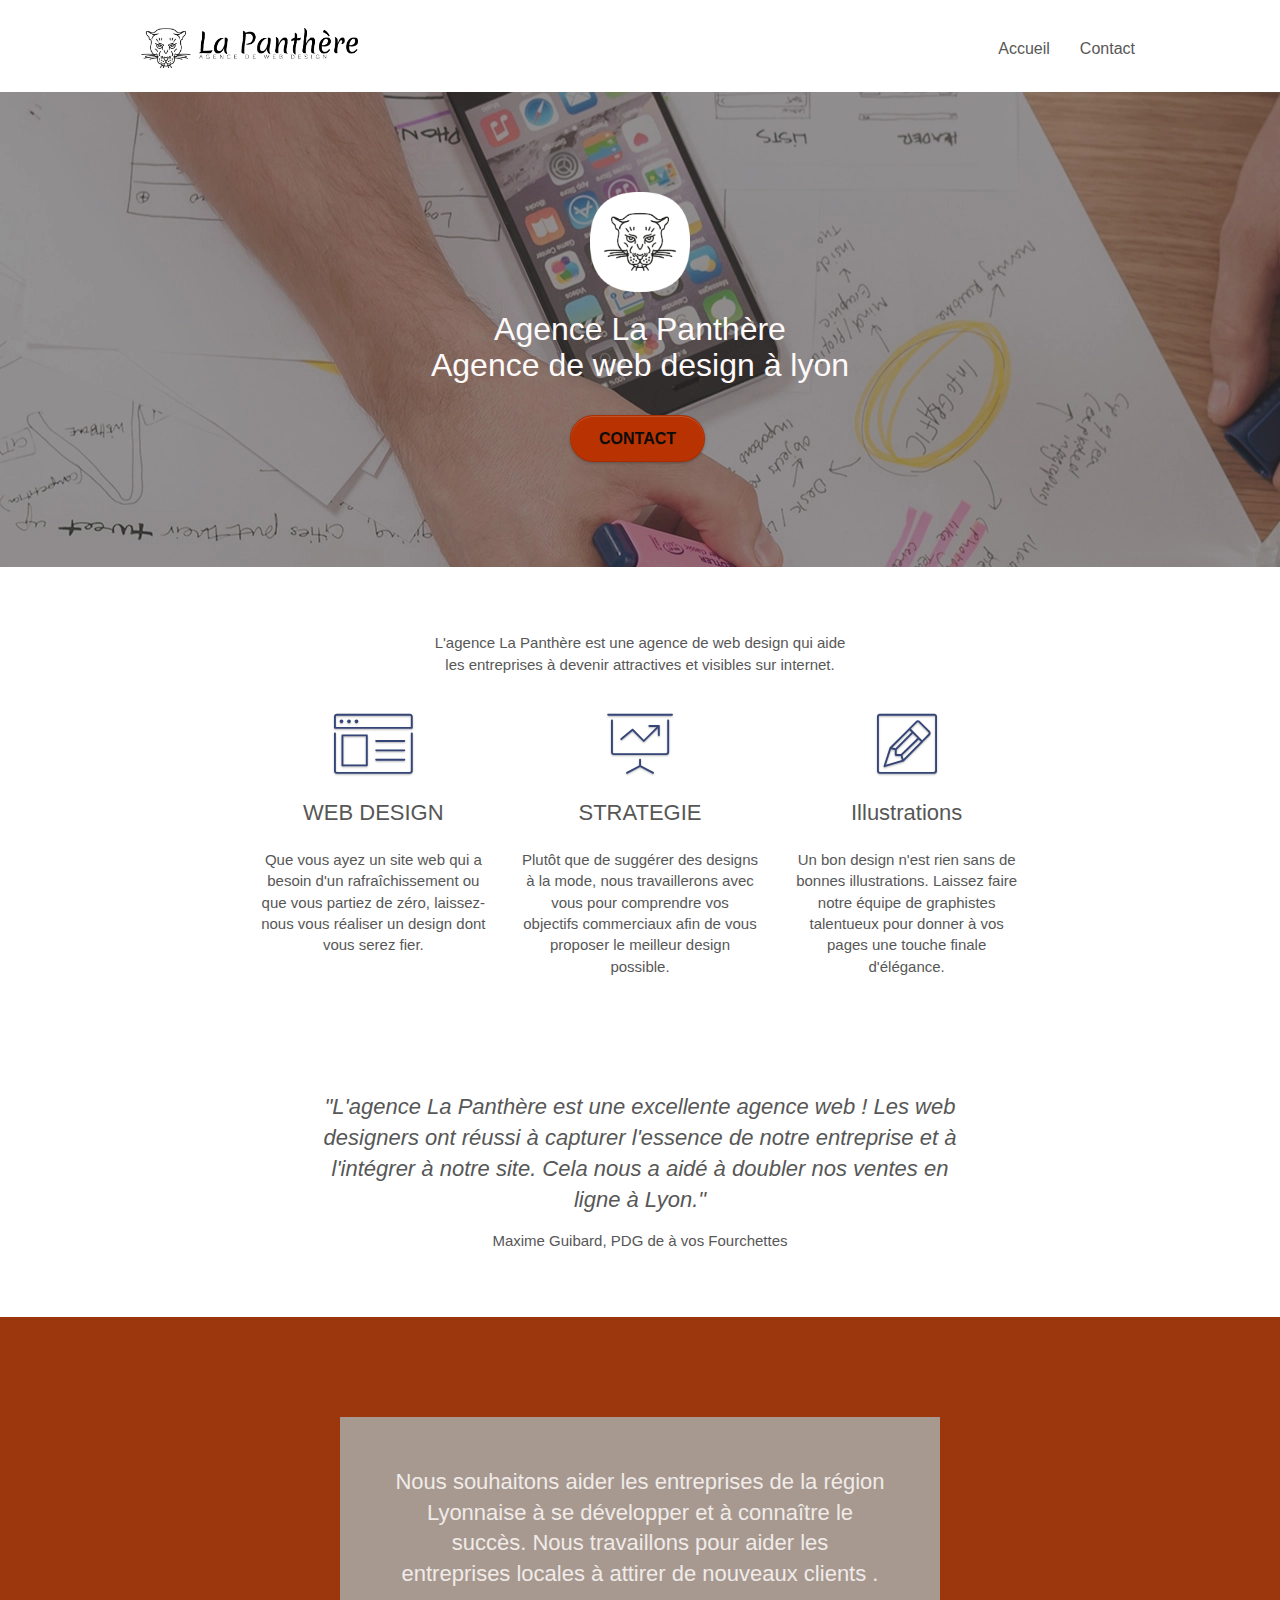
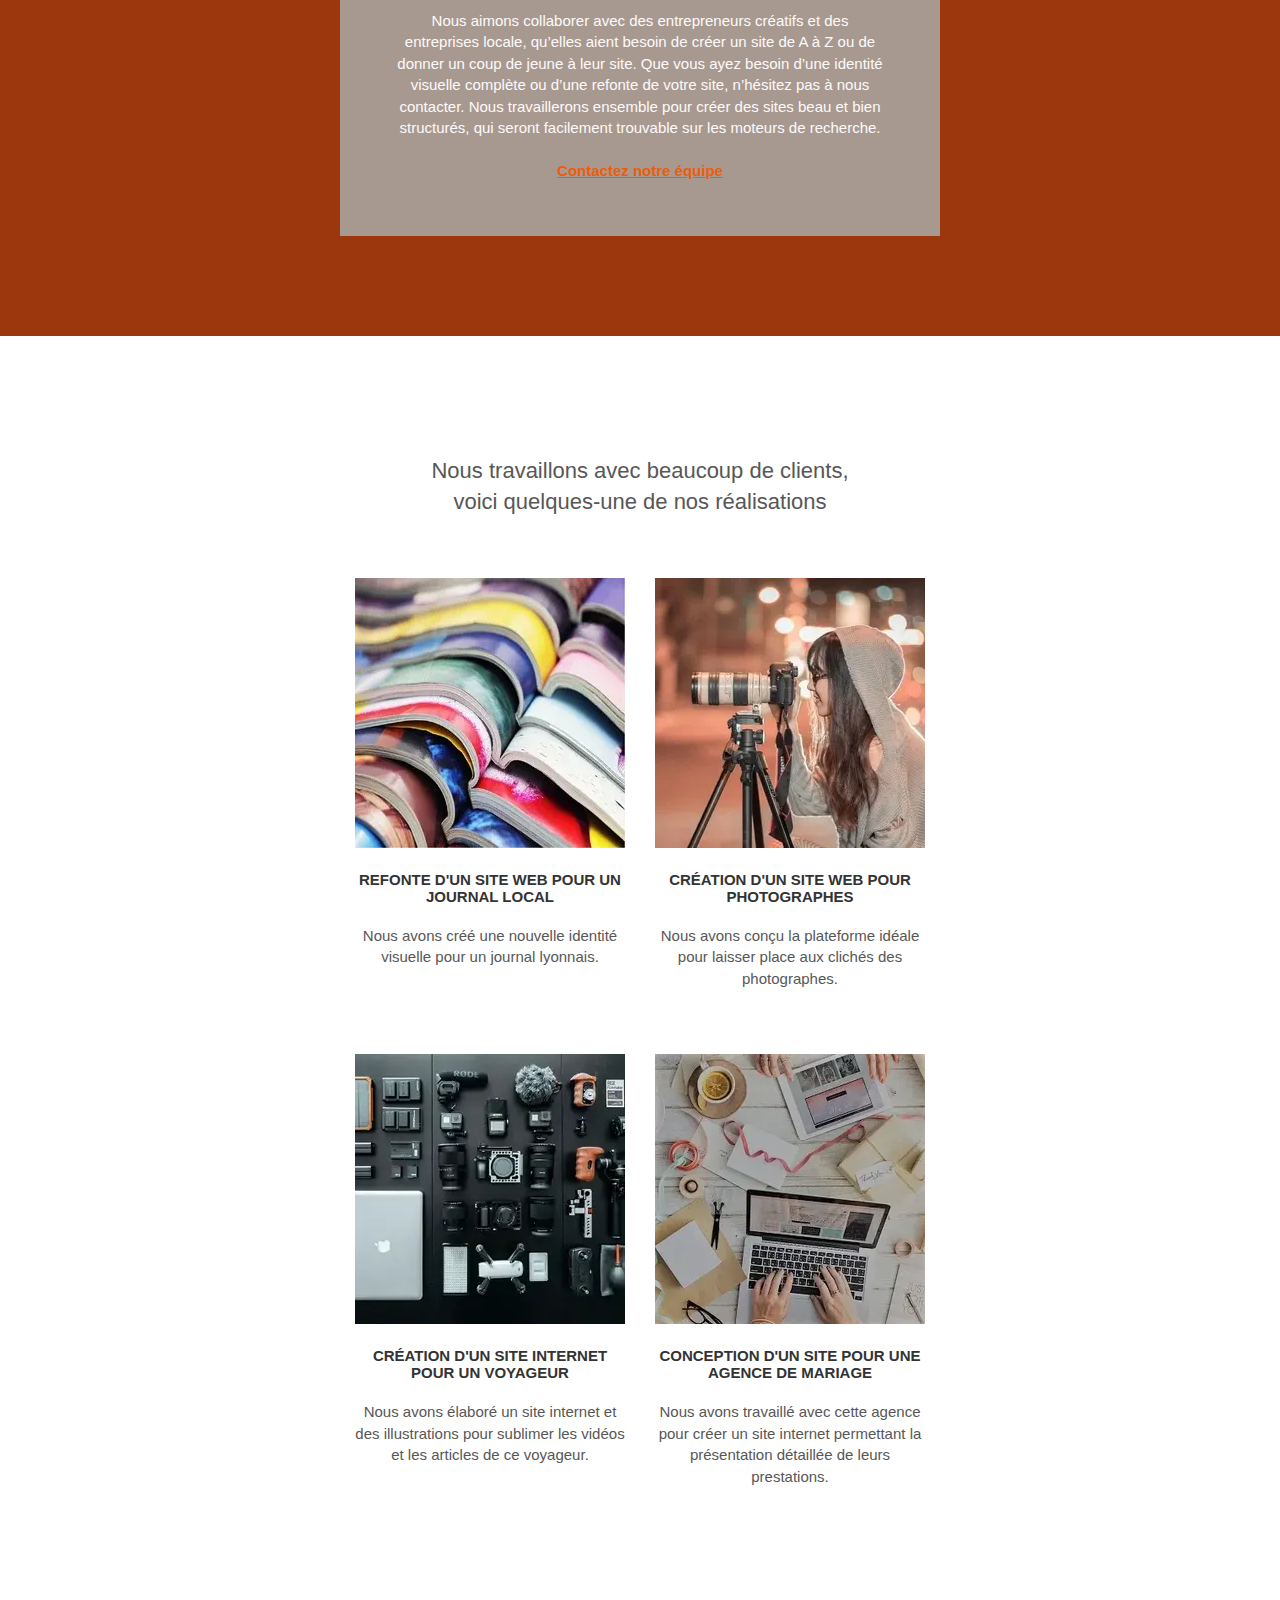
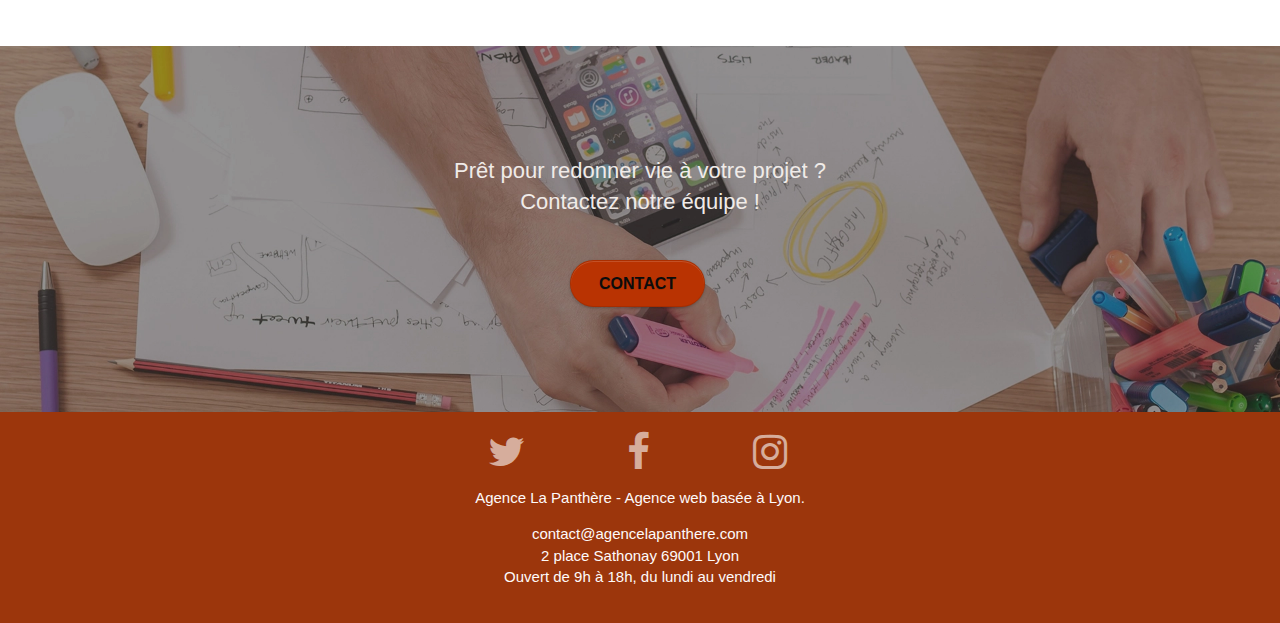
==== commit cff1413c: "css" ====
--- a/index.html
+++ b/index.html
@@ -5,7 +5,7 @@
 	<meta name="robots" content="index, follow">
     <meta name="description" content="La Panthére agence de webdesign située à lyon aide les entreprises à devenir plus attractives et visibles sur internet.">
     <meta name="viewport" content="width=device-width, initial-scale=1.0, viewport-fit=cover">
-    <link rel="shortcut icon" type="image/png" href="favicon.jpg">
+    <link rel="shortcut icon" type="image/jpg" href="favicon.jpg">
     <link rel="stylesheet" type="text/css" href="./css/bootstrap.min.css">
 	<link rel="stylesheet" type="text/css" href="style.min.css">
 	<link rel="stylesheet" type="text/css" href="./css/font-awesome.min.css">
@@ -55,6 +55,8 @@
 				<img src="img/logo-la-panthere.webp" class="center-block image-resize-mode" width="100" alt="Agence La Panthère, agence web paris, création logo paris">
 				<h1 class="text-center hero-bloc-text white ">
 					Agence La Panthère
+					<br>
+					Agence de web design à lyon
 				</h1>
 				<div class="text-center">
 					<a href="contact.html" class="btn btn-lg btn-clean btn-rd cta-hero btn-atomic-tangerine" id="cta-hero">Contact</a>
--- a/style.min.css
+++ b/style.min.css
@@ -1 +1 @@
-.d-bloc .navbar-toggle .icon-bar,body{background:#fff}.bloc .container,.row.row-no-gutters>[class*=" col-"],.row.row-no-gutters>[class^=col-]{padding-right:0;padding-left:0}.nav-center .navbar-brand body,body{margin:0}.nav-invert .navbar .nav,.nav>li{float:left}a,button{outline:0!important}.scrollToTop,a,button{transition:.3s ease-in-out}body{padding:0;overflow-x:hidden;-webkit-font-smoothing:antialiased;-moz-osx-font-smoothing:grayscale}a:hover{text-decoration:none;cursor:pointer}#page-loading-blocs-notifaction{position:fixed;top:0;bottom:0;width:100%;z-index:100000;background:url("img/pageload-spinner.gif") center center no-repeat #fff}.bloc{width:100%;clear:both;background:50% 50%/cover no-repeat;padding:0 50px;-webkit-background-size:cover;-moz-background-size:cover;-o-background-size:cover;position:relative}.bloc-lg{padding:100px 50px}.bloc-md{padding:50px}.bloc-sm{padding:20px 50px}.bg-b-edge,.bg-bl-edge,.bg-br-edge,.bg-center,.bg-l-edge,.bg-r-edge,.bg-repeat,.bg-t-edge,.bg-tl-edge,.bg-tr-edge{-webkit-background-size:auto!important;-moz-background-size:auto!important;-o-background-size:auto!important;background-size:auto!important}.bg-repeat,.nav>li a:focus,.nav>li a:hover{background:0 0}.bg-t-edge{background:top no-repeat}.bloc-bg-texture::before{content:"";background-size:2px 2px;position:absolute;top:0;bottom:0;left:0;right:0}.texture-paper::before{background-size:280px 280px}.nav>li>.dropdown a,.navbar-toggle:hover{background:0 0!important}.b-parallax{background-attachment:fixed}.d-bloc{color:rgba(255,255,255,.7)}.d-bloc button:hover{color:rgba(255,255,255,.9)}.d-bloc .icon-round,.d-bloc .icon-rounded,.d-bloc .icon-semi-rounded-a,.d-bloc .icon-semi-rounded-b,.d-bloc .icon-square{border-color:rgba(255,255,255,.9)}.d-bloc .divider-h span{border-color:rgba(255,255,255,.2)}.d-bloc .a-btn,.d-bloc .navbar a,.d-bloc .navbar-brand,.d-bloc a .icon-lg,.d-bloc a .icon-md,.d-bloc a .icon-sm,.d-bloc a .icon-xl,.d-bloc h1 a,.d-bloc h2 a,.d-bloc h3 a,.d-bloc h4 a,.d-bloc h5 a,.d-bloc h6 a,.d-bloc p a{color:rgba(255,255,255,.6)}.d-bloc .a-btn:hover,.d-bloc .navbar a:hover,.d-bloc .navbar-brand:hover,.d-bloc a:hover .icon-lg,.d-bloc a:hover .icon-md,.d-bloc a:hover .icon-sm,.d-bloc a:hover .icon-xl,.d-bloc h1 a:hover,.d-bloc h2 a:hover,.d-bloc h3 a:hover,.d-bloc h4 a:hover,.d-bloc h5 a:hover,.d-bloc h6 a:hover,.d-bloc p a:hover{color:#fff}.d-bloc .btn-wire,.d-bloc .btn-wire:hover{color:#fff;border-color:#fff}.d-bloc .panel icon,.l-bloc .icon-round,.l-bloc .icon-rounded,.l-bloc .icon-semi-rounded-a,.l-bloc .icon-semi-rounded-b,.l-bloc .icon-square{border-color:rgba(0,0,0,.7)}.d-bloc .panel,.l-bloc{color:rgba(0,0,0,.5)}.d-bloc .panel button:hover,.l-bloc button:hover{color:rgba(0,0,0,.7)}.d-bloc .panel .divider-h span,.l-bloc .divider-h span{border-color:rgba(0,0,0,.1)}.d-bloc .panel .a-btn,.l-bloc .a-btn,.l-bloc .navbar a,.l-bloc .navbar-brand,.l-bloc .navbar-toggle .icon-bar,.l-bloc a .icon-lg,.l-bloc a .icon-md,.l-bloc a .icon-sm,.l-bloc a .icon-xl,.l-bloc h1 a,.l-bloc h2 a,.l-bloc h3 a,.l-bloc h4 a,.l-bloc h5 a,.l-bloc h6 a,.l-bloc p a{color:rgba(0,0,0,.6)}.d-bloc .panel .a-btn:hover,.l-bloc .a-btn:hover,.l-bloc .navbar a:hover,.l-bloc .navbar-brand:hover,.l-bloc a:hover .icon-lg,.l-bloc a:hover .icon-md,.l-bloc a:hover .icon-sm,.l-bloc a:hover .icon-xl,.l-bloc h1 a:hover,.l-bloc h2 a:hover,.l-bloc h3 a:hover,.l-bloc h4 a:hover,.l-bloc h5 a:hover,.l-bloc h6 a:hover,.l-bloc p a:hover{color:#000}.d-bloc .panel .btn-wire,.d-bloc .panel .btn-wire:hover,.l-bloc .btn-wire,.l-bloc .btn-wire:hover{color:rgba(0,0,0,.7);border-color:rgba(0,0,0,.3)}.partenaires,.voffset{margin-top:30px}.voffset-lg{margin-top:80px}.row-no-gutters{margin-right:0;margin-left:0}#bloc-1-hero h1{font-size:32px}.navbar{margin-bottom:0;z-index:1}.navbar-brand{height:auto;padding:3px 15px;font-size:25px;font-weight:600;line-height:44px}.navbar-brand img{max-height:200px;margin:0 5px 0 0;display:inline}.navbar-brand img[src$=svg]{min-width:100px}.navbar .nav{padding-top:2px;margin-right:-16px;float:right;z-index:1}.nav>li{margin-top:4px;font-size:16px}.navbar-nav .open .dropdown-menu>li>a{text-align:inherit}.navbar-toggle{margin:10px 10px 0 0;border:0}.mg-lg,.mg-md{margin-top:10px}.navbar-toggle .icon-bar{background-color:rgba(0,0,0,.5);width:26px}.nav-invert .navbar-brand,.nav-invert .navbar-header{float:right;position:relative;z-index:2}@media (min-width:768px){.site-navigation{position:absolute;top:50%;right:20px;transform:translate(0,-50%);-webkit-transform:translateY(-50%)}.nav>li .dropdown-menu a,.nav>li .dropdown-menu a:hover{color:#484848}.nav-invert .site-navigation{left:0;right:0}.nav-center{text-align:center}.nav-center .navbar-header{width:100%}.nav-center .nav>li,.nav-center .navbar-brand,.nav-center .navbar-header{float:none;display:inline-block}.nav-center .site-navigation{position:relative;width:100%;right:0;margin-right:0;margin-top:20px}.nav-center.mini-nav .navbar-toggle{float:none;margin:10px auto 0}}.nav>li>.dropdown a{display:block;padding:14px 15px}nav .caret{margin:0 5px}.dropdown-menu .dropdown-menu{top:-8px;left:100%}.dropdown-menu .dropmenu-flow-right{top:100%;left:0;margin-left:-1px;border-top-left-radius:0;border-top-right-radius:0}.dropdown-menu .dropdown span{border:4px solid #000;border-top-color:transparent;border-right-color:transparent;border-bottom-color:transparent;margin:6px -5px 0 0!important;float:right}.mg-md{margin-bottom:20px}.mg-lg{margin-bottom:40px}.btn{margin:0 5px 5px 0}.btn.pull-right{margin:0 0 5px 5px}.btn-d,.btn-d:focus,.btn-d:hover{color:#fff;background:rgba(0,0,0,.3)}.close-lightbox,.lightbox-caption,.next-lightbox,.prev-lightbox{background:rgba(0,0,0,.5);position:absolute}.btn-rd{border-radius:40px}.btn-clean{border:1px solid rgba(0,0,0,.08);border-bottom-color:rgba(0,0,0,.1);text-shadow:0 1px 0 rgba(0,0,1,.1);box-shadow:0 1px 3px rgba(0,0,1,.25),inset 0 1px 0 0 rgba(255,255,255,.15)}.icon-md{font-size:40px!important}.icon-lg{font-size:60px!important}.sm-shadow{text-shadow:0 1px 2px rgba(0,0,0,.3)}.panel-sq,.panel-sq .panel-footer,.panel-sq .panel-heading{border-radius:0}.panel-rd{border-radius:30px}.panel-rd .panel-heading{border-radius:29px 29px 0 0}.panel-rd .panel-footer{border-radius:0 0 29px 29px}.form-control{border-color:rgba(0,0,0,.1);box-shadow:none}.scrollToTop{width:40px;height:40px;position:fixed;bottom:20px;right:20px;opacity:0;z-index:500}.scrollToTop span{margin-top:6px}.showScrollTop{font-size:14px;opacity:1}a[data-lightbox]{position:relative;display:block;text-align:center}a[data-lightbox]:hover::before{content:"+";font-family:HelveticaNeue-Light,"Helvetica Neue Light","Helvetica Neue",Helvetica,Arial;font-size:32px;width:50px;height:50px;margin-left:-25px;border-radius:50%;background:rgba(0,0,0,.6);color:#fff;font-weight:100;z-index:1;position:absolute;top:50%;transform:translateY(-50%);-webkit-transform:translateY(-50%)}a[data-lightbox]:hover img{opacity:.6;-webkit-animation-fill-mode:none;animation-fill-mode:none}#lightbox-modal{display:flex;align-items:center}#lightbox-modal .modal-dialog{width:90%;max-width:900px;margin:0 auto}#lightbox-modal .modal-dialog img{max-height:90vh;margin:0 auto}.lightbox-caption{padding:20px;color:#fff;left:15px;right:15px;bottom:5px}.close-lightbox{color:#fff;font-size:30px;top:20px;right:20px;z-index:20;border:none;line-height:30px;padding:0 9px 5px;opacity:.3}.close-lightbox:hover,.next-lightbox:hover,.prev-lightbox:hover{opacity:1;color:#fff}.next-lightbox,.prev-lightbox{font-size:20px;color:rgba(255,255,255,.9);transition:.2s ease-in-out;top:45%;z-index:1;opacity:.4}.next-lightbox{padding:6px 8px 1px 13px;right:25px}.prev-lightbox{padding:6px 13px 1px 10px;left:25px}.snapshot-lb .modal-body{padding-bottom:45px}.snapshot-lb .lightbox-caption{padding:0;color:rgba(0,0,0,.5);background:0 0}.btn,a,h1,h2,h3,h4,h5,h6,label,p{font-family:helvetica;font-weight:400;color:#575757!important}h1,h3,h4{color:#333!important}.cta-hero,.white{color:rgb(254, 250, 250)!important}.container{max-width:1000px}.hero-bloc-text{font-size:38px}.hero-bloc-text-sub{font-size:36px}.statement-bloc-text{line-height:26px;font-style:italic;font-size:20px;text-align:center;font-weight:lighter;max-width:520px;margin:auto}.cta-hero,h3{text-transform:uppercase;font-weight:700}p{font-size:15px}.tight-width-whitespace{max-width:600px;margin:auto}.h1{font-size:20px;font-family:"Open Sans"}.cta-hero{margin-top:22px;padding:12px 28px;font-size:16px}.social{max-width:400px;margin:auto}h2{font-size:22px;line-height:1.4em}h3{font-size:15px}.med-width-whitespace{max-width:800px;margin:auto;box-shadow:0 0 0 #000}.icons{margin-bottom:14px;margin-top:24px}.portfolio-thumb{margin-bottom:24px}.portfolio-row{margin-bottom:44px;margin-top:50px}.avatar{box-shadow:0 4px 9px rgba(0,0,0,.3)}.black-background{background-color:rgb(12 12 11 / 70%);padding:40px}.bold-link{font-weight:900;text-decoration:underline!important}.bgc-white{background-color:#fff}.bgc-atomic-tangerine{background-color:#9c360c}.tc-white{color:#f0ebe8!important}.btn-atomic-tangerine{background:#b93302;color:rgb(12, 12, 12)!important}.btn-atomic-tangerine:hover{background:#c27956!important;color:#fff!important}.ltc-white{color:#deb80e!important}.ltc-white:hover{color:#ccc!important}.ltc-atomic-tangerine{color:#f3976c!important}.ltc-atomic-tangerine:hover{color:#c27956!important}.icon-dark-slate-blue{color:#364577!important;border-color:#364577!important}.bg-banniere{background-image:url("img/agence-la-panthere.webp")}.bg-presentation{background-image:url("img/image-de-presentation.webp")}@media (max-width:1024px){.bloc{padding-left:20px;padding-right:20px}.bloc-tile-2.full-width-bloc .container,.bloc-tile-3.full-width-bloc .container,.bloc-tile-4.full-width-bloc .container,.bloc.full-width-bloc{padding-left:0;padding-right:0}}@media (max-width:992px) and (min-width:768px){.navbar .nav{max-width:80%}.nav-center.navbar .nav{max-width:100%}}@media only screen and (min-width:768px) and (max-width:1024px) and (orientation:landscape){.b-parallax{background-attachment:scroll}}@media only screen and (min-width:1024px) and (max-width:1366px) and (-webkit-min-pixel-ratio:1.5){.b-parallax{background-attachment:scroll}}@media (max-width:991px){.container{width:100%}.b-parallax{background-attachment:scroll}#hero-bloc,.page-container{overflow-x:hidden;position:relative}.bloc-group,.bloc-group .bloc{display:block;width:100%}.bloc-fill-screen .fill-bloc-bottom-edge,.bloc-fill-screen .fill-bloc-top-edge{padding:0 20px}}@media (max-width:400px){.bloc{padding-left:0;padding-right:0}}@media (max-width:767px){.page-container{overflow-x:hidden;position:relative}#disqus_thread,h1,h2,h3,h4,h5,h6,p{padding-left:10px!important;padding-right:10px!important}.b-parallax{background-attachment:scroll}.navbar .nav{padding-top:0;border-top:1px solid rgba(0,0,0,.2);float:none!important}.navbar.row{margin-left:0;margin-right:0}.site-navigation{position:inherit;transform:none;-webkit-transform:none;-ms-transform:none}.nav>li{margin-top:0;border-bottom:1px solid rgba(0,0,0,.1);background:rgba(0,0,0,.05);text-align:left;padding-left:15px;width:100%}.nav>li:hover{background:rgba(0,0,0,.08)}.dropdown .dropdown a .caret{float:none;margin:5px 0 0 10px!important;border:4px solid #000;border-bottom-color:transparent;border-right-color:transparent;border-left-color:transparent}#hero-bloc .navbar .nav{background:rgba(0,0,0,.8)}#hero-bloc .navbar .nav a{color:rgba(255,255,255,.6)}.hero{padding:50px 0}.hero-nav{left:-1px;right:-1px}.navbar-collapse{padding:0;overflow-x:hidden;-webkit-box-shadow:none;box-shadow:none}.navbar-brand img{max-height:40px;width:auto}.nav-invert .navbar-header{float:none;width:100%}.nav-invert .navbar-toggle{float:left;margin-left:10px}.bloc,.bloc-fill-screen .fill-bloc-bottom-edge,.bloc-fill-screen .fill-bloc-top-edge,.bloc-md,.bloc-sm,.bloc-tile-2 .container,.bloc-tile-3 .container,.bloc-tile-4 .container{padding-left:0;padding-right:0}.bloc-lg,.bloc-xl,.bloc-xxl{padding:40px 0}.a-block{padding:0 10px}.btn-dwn{display:none}.voffset{margin-top:5px}.voffset-md{margin-top:20px}.voffset-lg{margin-top:30px}form{padding:5px}.close-lightbox{display:inline-block}.blocsapp-device-iphone5{background-size:216px 425px;padding-top:60px;width:216px;height:425px}.blocsapp-device-iphone5 img{width:180px;height:320px}.bloc-mob-center-text{text-align:center}}+.d-bloc .navbar-toggle .icon-bar,body{background:#fff}.bloc .container,.row.row-no-gutters>[class*=" col-"],.row.row-no-gutters>[class^=col-]{padding-right:0;padding-left:0}.nav-center .navbar-brand body,body{margin:0}.nav-invert .navbar .nav,.nav>li{float:left}a,button{outline:0!important}.scrollToTop,a,button{transition:.3s ease-in-out}body{padding:0;overflow-x:hidden;-webkit-font-smoothing:antialiased;-moz-osx-font-smoothing:grayscale}a:hover{text-decoration:none;cursor:pointer}#page-loading-blocs-notifaction{position:fixed;top:0;bottom:0;width:100%;z-index:100000;background:url("img/pageload-spinner.gif") center center no-repeat #fff}.bloc{width:100%;clear:both;background:50% 50%/cover no-repeat;padding:0 50px;-webkit-background-size:cover;-moz-background-size:cover;-o-background-size:cover;position:relative}.bloc-lg{padding:100px 50px}.bloc-md{padding:50px}.bloc-sm{padding:20px 50px}.bg-b-edge,.bg-bl-edge,.bg-br-edge,.bg-center,.bg-l-edge,.bg-r-edge,.bg-repeat,.bg-t-edge,.bg-tl-edge,.bg-tr-edge{-webkit-background-size:auto!important;-moz-background-size:auto!important;-o-background-size:auto!important;background-size:auto!important}.bg-repeat,.nav>li a:focus,.nav>li a:hover{background:0 0}.bg-t-edge{background:top no-repeat}.bloc-bg-texture::before{content:"";background-size:2px 2px;position:absolute;top:0;bottom:0;left:0;right:0}.texture-paper::before{background-size:280px 280px}.nav>li>.dropdown a,.navbar-toggle:hover{background:0 0!important}.b-parallax{background-attachment:fixed}.d-bloc{color:rgba(255,255,255,.7)}.d-bloc button:hover{color:rgba(255,255,255,.9)}.d-bloc .icon-round,.d-bloc .icon-rounded,.d-bloc .icon-semi-rounded-a,.d-bloc .icon-semi-rounded-b,.d-bloc .icon-square{border-color:rgba(255,255,255,.9)}.d-bloc .divider-h span{border-color:rgba(255,255,255,.2)}.d-bloc .a-btn,.d-bloc .navbar a,.d-bloc .navbar-brand,.d-bloc a .icon-lg,.d-bloc a .icon-md,.d-bloc a .icon-sm,.d-bloc a .icon-xl,.d-bloc h1 a,.d-bloc h2 a,.d-bloc h3 a,.d-bloc h4 a,.d-bloc h5 a,.d-bloc h6 a,.d-bloc p a{color:rgba(255,255,255,.6)}.d-bloc .a-btn:hover,.d-bloc .navbar a:hover,.d-bloc .navbar-brand:hover,.d-bloc a:hover .icon-lg,.d-bloc a:hover .icon-md,.d-bloc a:hover .icon-sm,.d-bloc a:hover .icon-xl,.d-bloc h1 a:hover,.d-bloc h2 a:hover,.d-bloc h3 a:hover,.d-bloc h4 a:hover,.d-bloc h5 a:hover,.d-bloc h6 a:hover,.d-bloc p a:hover{color:#fff}.d-bloc .btn-wire,.d-bloc .btn-wire:hover{color:#fff;border-color:#fff}.d-bloc .panel icon,.l-bloc .icon-round,.l-bloc .icon-rounded,.l-bloc .icon-semi-rounded-a,.l-bloc .icon-semi-rounded-b,.l-bloc .icon-square{border-color:rgba(0,0,0,.7)}.d-bloc .panel,.l-bloc{color:rgba(0,0,0,.5)}.d-bloc .panel button:hover,.l-bloc button:hover{color:rgba(0,0,0,.7)}.d-bloc .panel .divider-h span,.l-bloc .divider-h span{border-color:rgba(0,0,0,.1)}.d-bloc .panel .a-btn,.l-bloc .a-btn,.l-bloc .navbar a,.l-bloc .navbar-brand,.l-bloc .navbar-toggle .icon-bar,.l-bloc a .icon-lg,.l-bloc a .icon-md,.l-bloc a .icon-sm,.l-bloc a .icon-xl,.l-bloc h1 a,.l-bloc h2 a,.l-bloc h3 a,.l-bloc h4 a,.l-bloc h5 a,.l-bloc h6 a,.l-bloc p a{color:rgba(0,0,0,.6)}.d-bloc .panel .a-btn:hover,.l-bloc .a-btn:hover,.l-bloc .navbar a:hover,.l-bloc .navbar-brand:hover,.l-bloc a:hover .icon-lg,.l-bloc a:hover .icon-md,.l-bloc a:hover .icon-sm,.l-bloc a:hover .icon-xl,.l-bloc h1 a:hover,.l-bloc h2 a:hover,.l-bloc h3 a:hover,.l-bloc h4 a:hover,.l-bloc h5 a:hover,.l-bloc h6 a:hover,.l-bloc p a:hover{color:#000}.d-bloc .panel .btn-wire,.d-bloc .panel .btn-wire:hover,.l-bloc .btn-wire,.l-bloc .btn-wire:hover{color:rgba(0,0,0,.7);border-color:rgba(0,0,0,.3)}.partenaires,.voffset{margin-top:30px}.voffset-lg{margin-top:80px}.row-no-gutters{margin-right:0;margin-left:0}#bloc-1-hero h1{font-size:32px}.navbar{margin-bottom:0;z-index:1}.navbar-brand{height:auto;padding:3px 15px;font-size:25px;font-weight:600;line-height:44px}.navbar-brand img{max-height:200px;margin:0 5px 0 0;display:inline}.navbar-brand img[src$=svg]{min-width:100px}.navbar .nav{padding-top:2px;margin-right:-16px;float:right;z-index:1}.nav>li{margin-top:4px;font-size:16px}.navbar-nav .open .dropdown-menu>li>a{text-align:inherit}.navbar-toggle{margin:10px 10px 0 0;border:0}.mg-lg,.mg-md{margin-top:10px}.navbar-toggle .icon-bar{background-color:rgba(0,0,0,.5);width:26px}.nav-invert .navbar-brand,.nav-invert .navbar-header{float:right;position:relative;z-index:2}@media (min-width:768px){.site-navigation{position:absolute;top:50%;right:20px;transform:translate(0,-50%);-webkit-transform:translateY(-50%)}.nav>li .dropdown-menu a,.nav>li .dropdown-menu a:hover{color:#484848}.nav-invert .site-navigation{left:0;right:0}.nav-center{text-align:center}.nav-center .navbar-header{width:100%}.nav-center .nav>li,.nav-center .navbar-brand,.nav-center .navbar-header{float:none;display:inline-block}.nav-center .site-navigation{position:relative;width:100%;right:0;margin-right:0;margin-top:20px}.nav-center.mini-nav .navbar-toggle{float:none;margin:10px auto 0}}.nav>li>.dropdown a{display:block;padding:14px 15px}nav .caret{margin:0 5px}.dropdown-menu .dropdown-menu{top:-8px;left:100%}.dropdown-menu .dropmenu-flow-right{top:100%;left:0;margin-left:-1px;border-top-left-radius:0;border-top-right-radius:0}.dropdown-menu .dropdown span{border:4px solid #000;border-top-color:transparent;border-right-color:transparent;border-bottom-color:transparent;margin:6px -5px 0 0!important;float:right}.mg-md{margin-bottom:20px}.mg-lg{margin-bottom:40px}.btn{margin:0 5px 5px 0}.btn.pull-right{margin:0 0 5px 5px}.btn-d,.btn-d:focus,.btn-d:hover{color:#fff;background:rgba(0,0,0,.3)}.close-lightbox,.lightbox-caption,.next-lightbox,.prev-lightbox{background:rgba(0,0,0,.5);position:absolute}.btn-rd{border-radius:40px}.btn-clean{border:1px solid rgba(0,0,0,.08);border-bottom-color:rgba(0,0,0,.1);text-shadow:0 1px 0 rgba(0,0,1,.1);box-shadow:0 1px 3px rgba(0,0,1,.25),inset 0 1px 0 0 rgba(255,255,255,.15)}.icon-md{font-size:40px!important}.icon-lg{font-size:60px!important}.sm-shadow{text-shadow:0 1px 2px rgba(0,0,0,.3)}.panel-sq,.panel-sq .panel-footer,.panel-sq .panel-heading{border-radius:0}.panel-rd{border-radius:30px}.panel-rd .panel-heading{border-radius:29px 29px 0 0}.panel-rd .panel-footer{border-radius:0 0 29px 29px}.form-control{border-color:rgba(0,0,0,.1);box-shadow:none}.scrollToTop{width:40px;height:40px;position:fixed;bottom:20px;right:20px;opacity:0;z-index:500}.scrollToTop span{margin-top:6px}.showScrollTop{font-size:14px;opacity:1}a[data-lightbox]{position:relative;display:block;text-align:center}a[data-lightbox]:hover::before{content:"+";font-family:HelveticaNeue-Light,"Helvetica Neue Light","Helvetica Neue",Helvetica,Arial;font-size:32px;width:50px;height:50px;margin-left:-25px;border-radius:50%;background:rgba(0,0,0,.6);color:#fff;font-weight:100;z-index:1;position:absolute;top:50%;transform:translateY(-50%);-webkit-transform:translateY(-50%)}a[data-lightbox]:hover img{opacity:.6;-webkit-animation-fill-mode:none;animation-fill-mode:none}#lightbox-modal{display:flex;align-items:center}#lightbox-modal .modal-dialog{width:90%;max-width:900px;margin:0 auto}#lightbox-modal .modal-dialog img{max-height:90vh;margin:0 auto}.lightbox-caption{padding:20px;color:#fff;left:15px;right:15px;bottom:5px}.close-lightbox{color:#fff;font-size:30px;top:20px;right:20px;z-index:20;border:none;line-height:30px;padding:0 9px 5px;opacity:.3}.close-lightbox:hover,.next-lightbox:hover,.prev-lightbox:hover{opacity:1;color:#fff}.next-lightbox,.prev-lightbox{font-size:20px;color:rgba(255,255,255,.9);transition:.2s ease-in-out;top:45%;z-index:1;opacity:.4}.next-lightbox{padding:6px 8px 1px 13px;right:25px}.prev-lightbox{padding:6px 13px 1px 10px;left:25px}.snapshot-lb .modal-body{padding-bottom:45px}.snapshot-lb .lightbox-caption{padding:0;color:rgba(0,0,0,.5);background:0 0}.btn,a,h1,h2,h3,h4,h5,h6,label,p{font-family:helvetica;font-weight:400;color:#575757!important}h1,h3,h4{color:#333!important}.cta-hero,.white{color:rgb(254, 250, 250)!important}.container{max-width:1000px}.hero-bloc-text{font-size:38px}.hero-bloc-text-sub{font-size:36px}.statement-bloc-text{line-height:26px;font-style:italic;font-size:20px;text-align:center;font-weight:lighter;max-width:520px;margin:auto}.cta-hero,h3{text-transform:uppercase;font-weight:700}p{font-size:15px}.tight-width-whitespace{max-width:600px;margin:auto}.h1{font-size:20px;font-family:"Open Sans"}.cta-hero{margin-top:22px;padding:12px 28px;font-size:16px}.social{max-width:400px;margin:auto}h2{font-size:22px;line-height:1.4em}h3{font-size:15px}.med-width-whitespace{max-width:800px;margin:auto;box-shadow:0 0 0 #000}.icons{margin-bottom:14px;margin-top:24px}.portfolio-thumb{margin-bottom:24px}.portfolio-row{margin-bottom:44px;margin-top:50px}.avatar{box-shadow:0 4px 9px rgba(0,0,0,.3)}.black-background{background-color:rgba(168, 165, 161, 0.891);padding:40px}.bold-link{font-weight:900;text-decoration:underline!important}.bgc-white{background-color:#fff}.bgc-atomic-tangerine{background-color:#9c360c}.tc-white{color:#f0ebe8!important}.btn-atomic-tangerine{background:#b93302;color:rgb(12, 12, 12)!important}.btn-atomic-tangerine:hover{background:#c27956!important;color:#fff!important}.ltc-white{color:#ed5d09!important}.ltc-white:hover{color:#ccc!important}.ltc-atomic-tangerine{color:#f3976c!important}.ltc-atomic-tangerine:hover{color:#c27956!important}.icon-dark-slate-blue{color:#364577!important;border-color:#364577!important}.bg-banniere{background-image:url("img/agence-la-panthere.webp")}.bg-presentation{background-image:url("img/image-de-presentation.webp")}@media (max-width:1024px){.bloc{padding-left:20px;padding-right:20px}.bloc-tile-2.full-width-bloc .container,.bloc-tile-3.full-width-bloc .container,.bloc-tile-4.full-width-bloc .container,.bloc.full-width-bloc{padding-left:0;padding-right:0}}@media (max-width:992px) and (min-width:768px){.navbar .nav{max-width:80%}.nav-center.navbar .nav{max-width:100%}}@media only screen and (min-width:768px) and (max-width:1024px) and (orientation:landscape){.b-parallax{background-attachment:scroll}}@media only screen and (min-width:1024px) and (max-width:1366px) and (-webkit-min-pixel-ratio:1.5){.b-parallax{background-attachment:scroll}}@media (max-width:991px){.container{width:100%}.b-parallax{background-attachment:scroll}#hero-bloc,.page-container{overflow-x:hidden;position:relative}.bloc-group,.bloc-group .bloc{display:block;width:100%}.bloc-fill-screen .fill-bloc-bottom-edge,.bloc-fill-screen .fill-bloc-top-edge{padding:0 20px}}@media (max-width:400px){.bloc{padding-left:0;padding-right:0}}@media (max-width:767px){.page-container{overflow-x:hidden;position:relative}#disqus_thread,h1,h2,h3,h4,h5,h6,p{padding-left:10px!important;padding-right:10px!important}.b-parallax{background-attachment:scroll}.navbar .nav{padding-top:0;border-top:1px solid rgba(0,0,0,.2);float:none!important}.navbar.row{margin-left:0;margin-right:0}.site-navigation{position:inherit;transform:none;-webkit-transform:none;-ms-transform:none}.nav>li{margin-top:0;border-bottom:1px solid rgba(0,0,0,.1);background:rgba(0,0,0,.05);text-align:left;padding-left:15px;width:100%}.nav>li:hover{background:rgba(0,0,0,.08)}.dropdown .dropdown a .caret{float:none;margin:5px 0 0 10px!important;border:4px solid #000;border-bottom-color:transparent;border-right-color:transparent;border-left-color:transparent}#hero-bloc .navbar .nav{background:rgba(0,0,0,.8)}#hero-bloc .navbar .nav a{color:rgba(255,255,255,.6)}.hero{padding:50px 0}.hero-nav{left:-1px;right:-1px}.navbar-collapse{padding:0;overflow-x:hidden;-webkit-box-shadow:none;box-shadow:none}.navbar-brand img{max-height:40px;width:auto}.nav-invert .navbar-header{float:none;width:100%}.nav-invert .navbar-toggle{float:left;margin-left:10px}.bloc,.bloc-fill-screen .fill-bloc-bottom-edge,.bloc-fill-screen .fill-bloc-top-edge,.bloc-md,.bloc-sm,.bloc-tile-2 .container,.bloc-tile-3 .container,.bloc-tile-4 .container{padding-left:0;padding-right:0}.bloc-lg,.bloc-xl,.bloc-xxl{padding:40px 0}.a-block{padding:0 10px}.btn-dwn{display:none}.voffset{margin-top:5px}.voffset-md{margin-top:20px}.voffset-lg{margin-top:30px}form{padding:5px}.close-lightbox{display:inline-block}.blocsapp-device-iphone5{background-size:216px 425px;padding-top:60px;width:216px;height:425px}.blocsapp-device-iphone5 img{width:180px;height:320px}.bloc-mob-center-text{text-align:center}}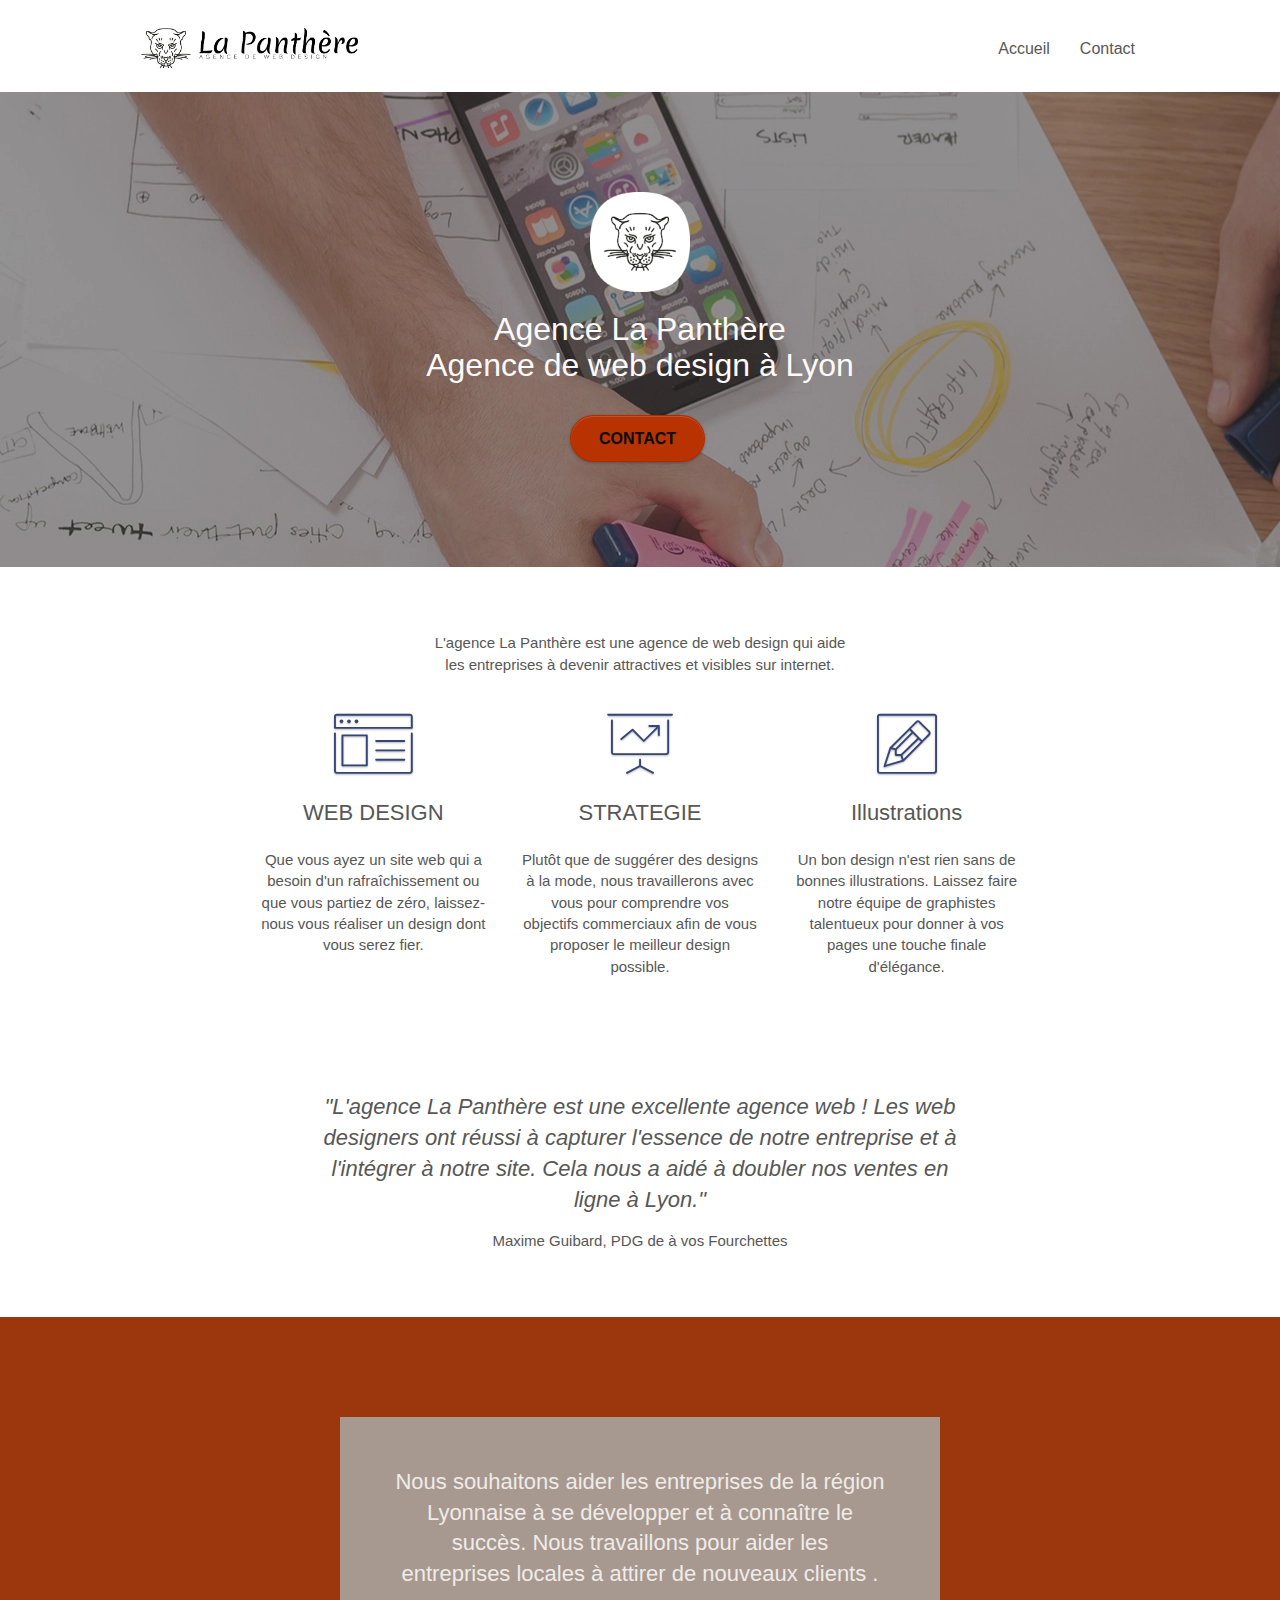
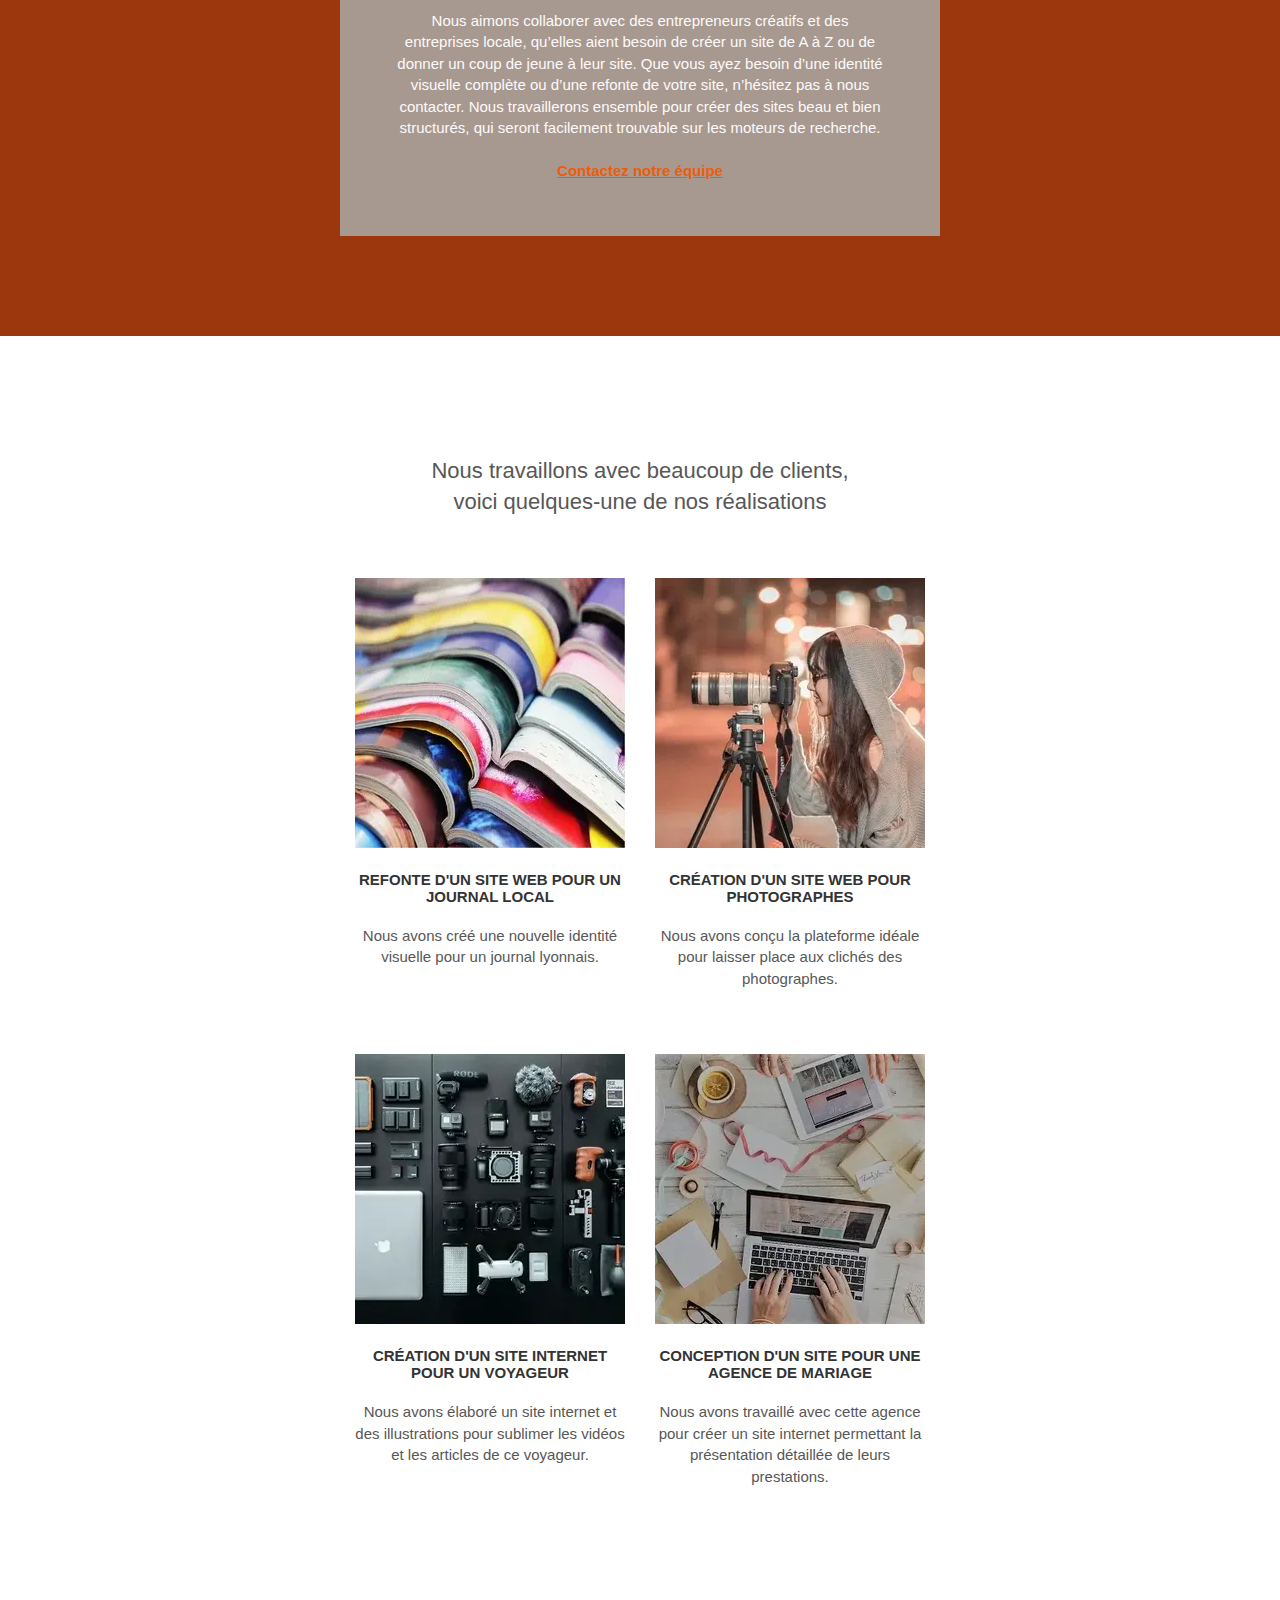
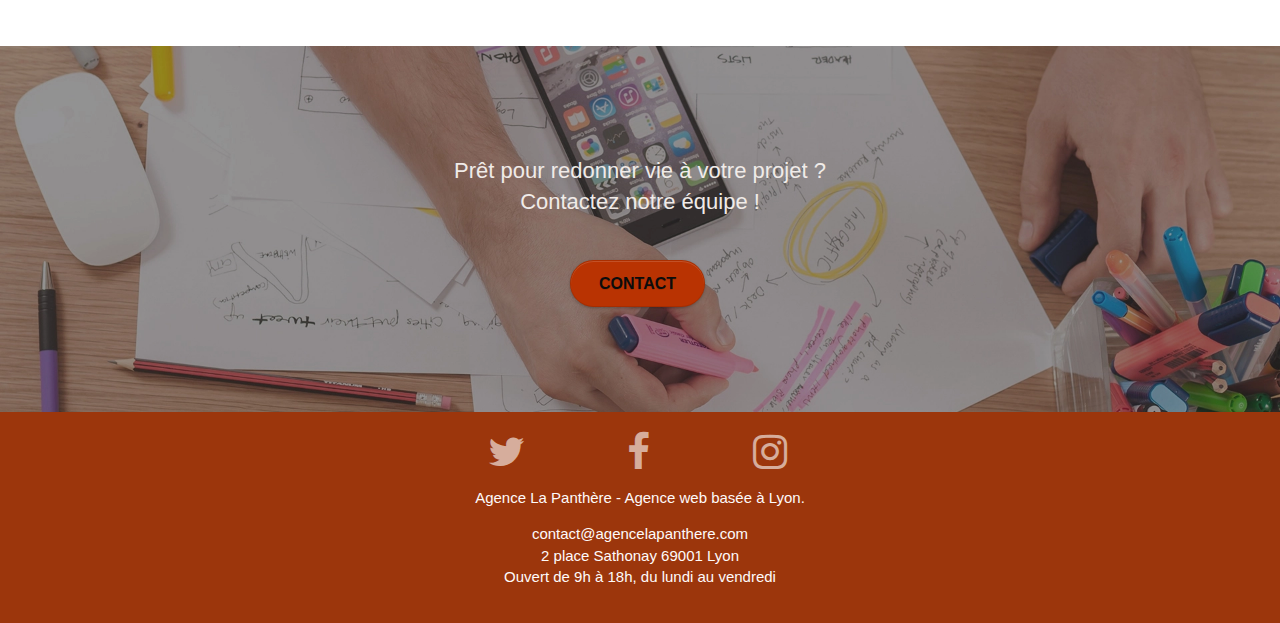
==== commit 881d6393: "js" ====
--- a/index.html
+++ b/index.html
@@ -56,7 +56,7 @@
 				<h1 class="text-center hero-bloc-text white ">
 					Agence La Panthère
 					<br>
-					Agence de web design à lyon
+					Agence de web design à Lyon
 				</h1>
 				<div class="text-center">
 					<a href="contact.html" class="btn btn-lg btn-clean btn-rd cta-hero btn-atomic-tangerine" id="cta-hero">Contact</a>
@@ -243,7 +243,7 @@
 	</div>
 </footer>
 	</main>
-	<script async src="./js/jquery-2.1.0.min.js"></script>
+	<!-- <script async src="./js/jquery-2.1.0.min.js"></script> -->
 	<script async src="./js/bootstrap.min.js"></script>
 	<script async src="./js/blocs.min.js"></script>
 	<script src="./js/jquery.touchSwipe.js" defer></script>
